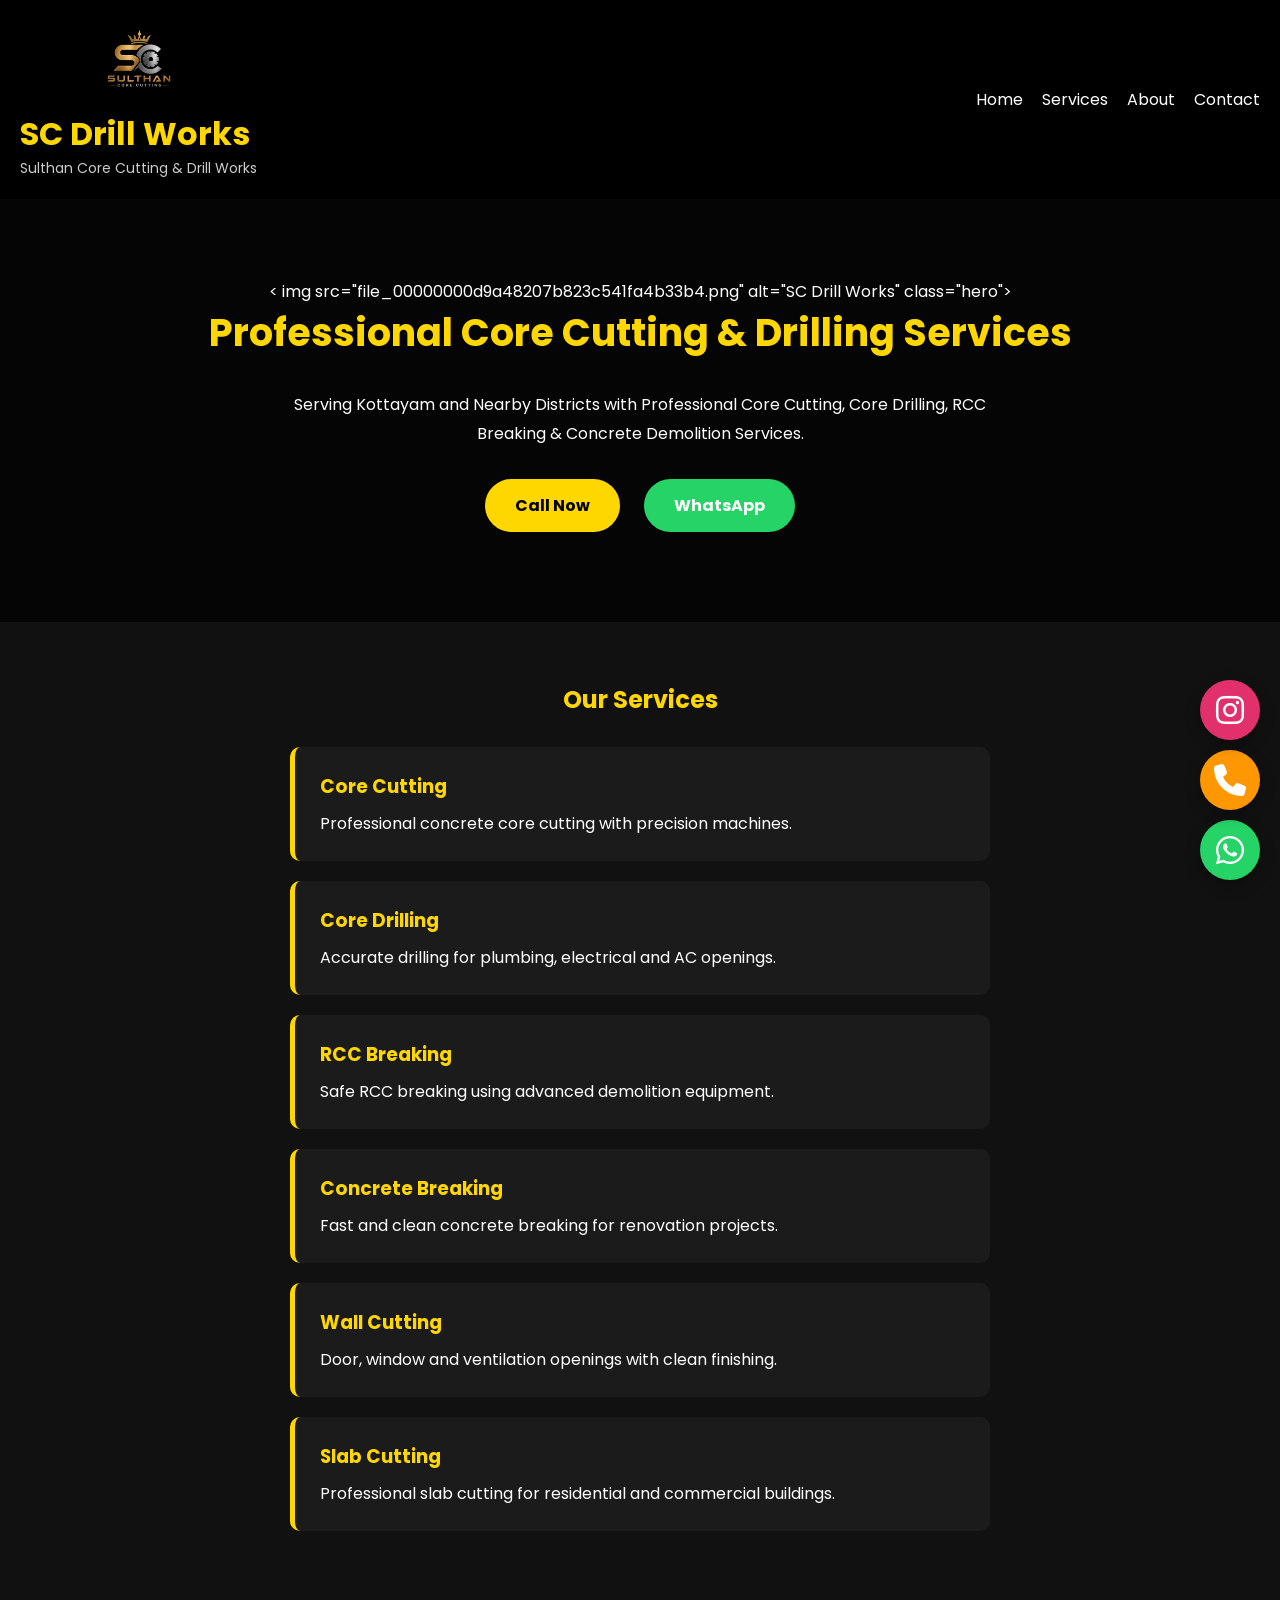
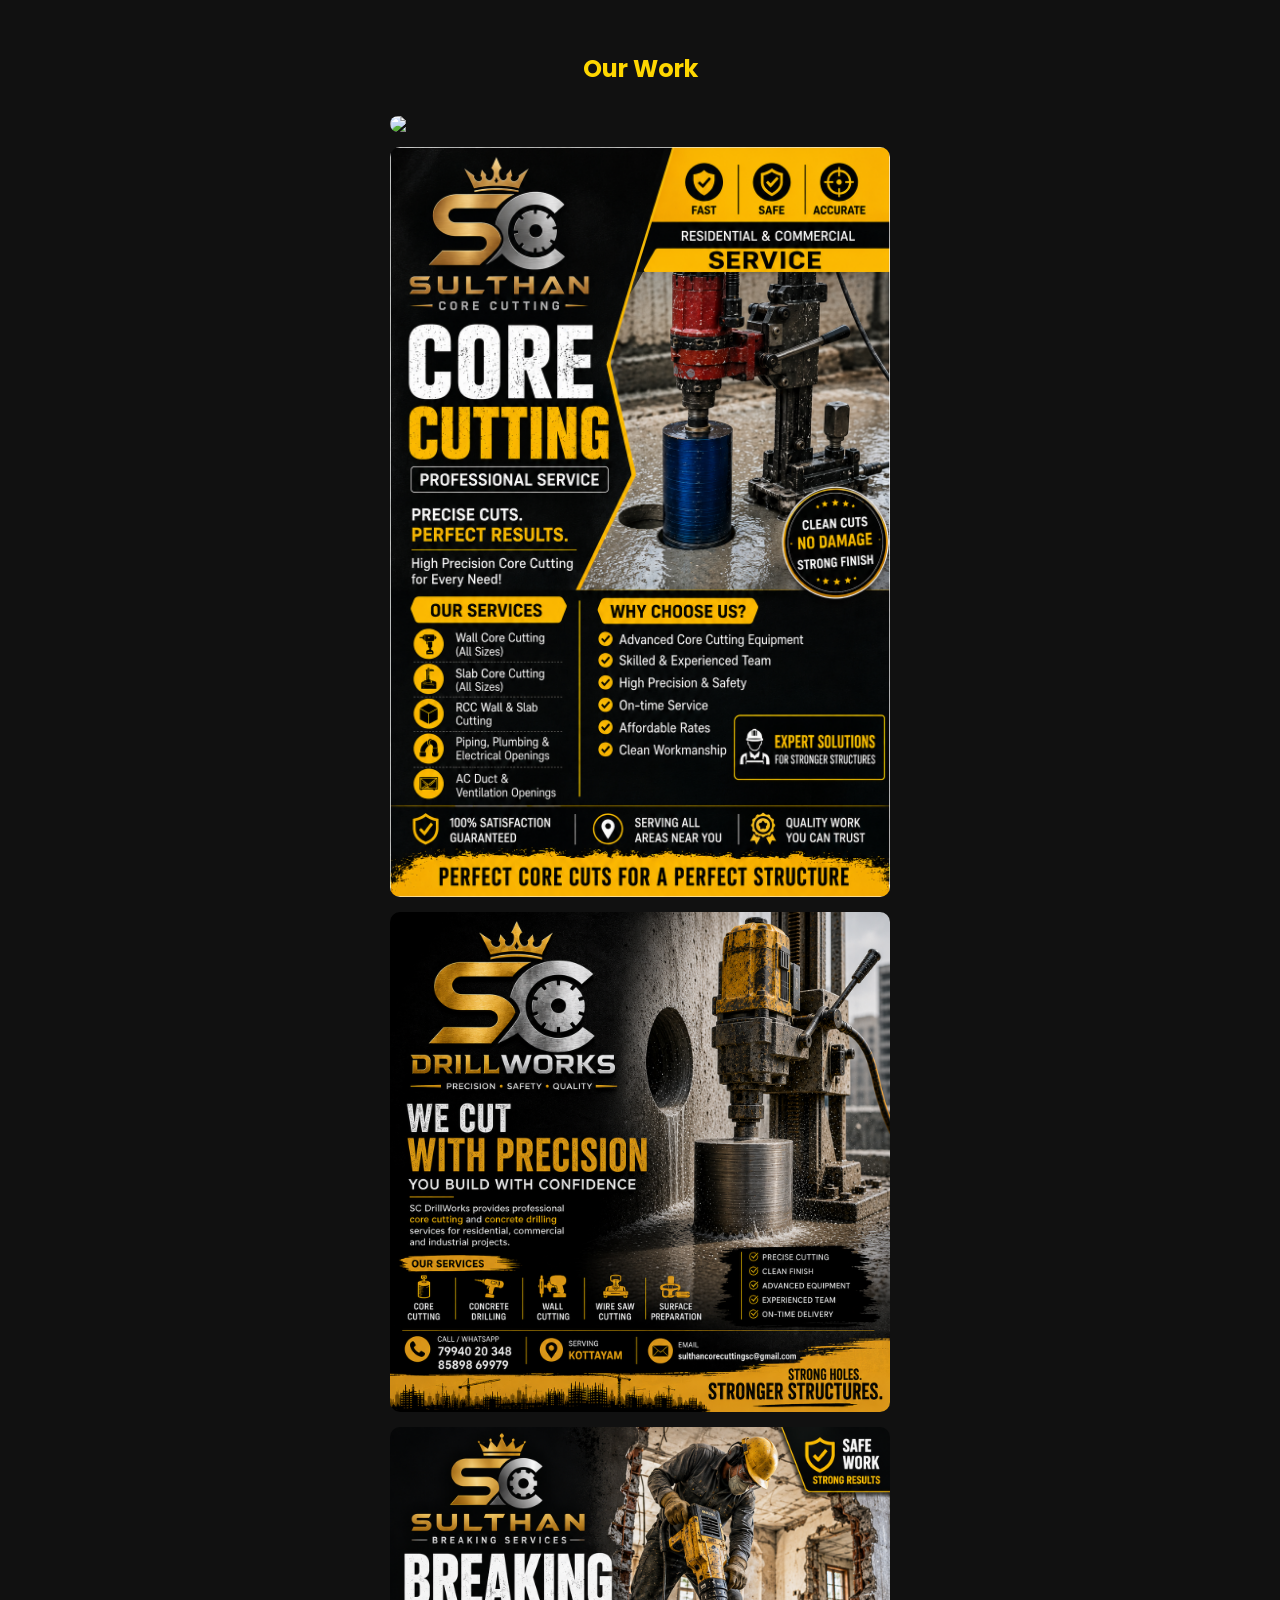
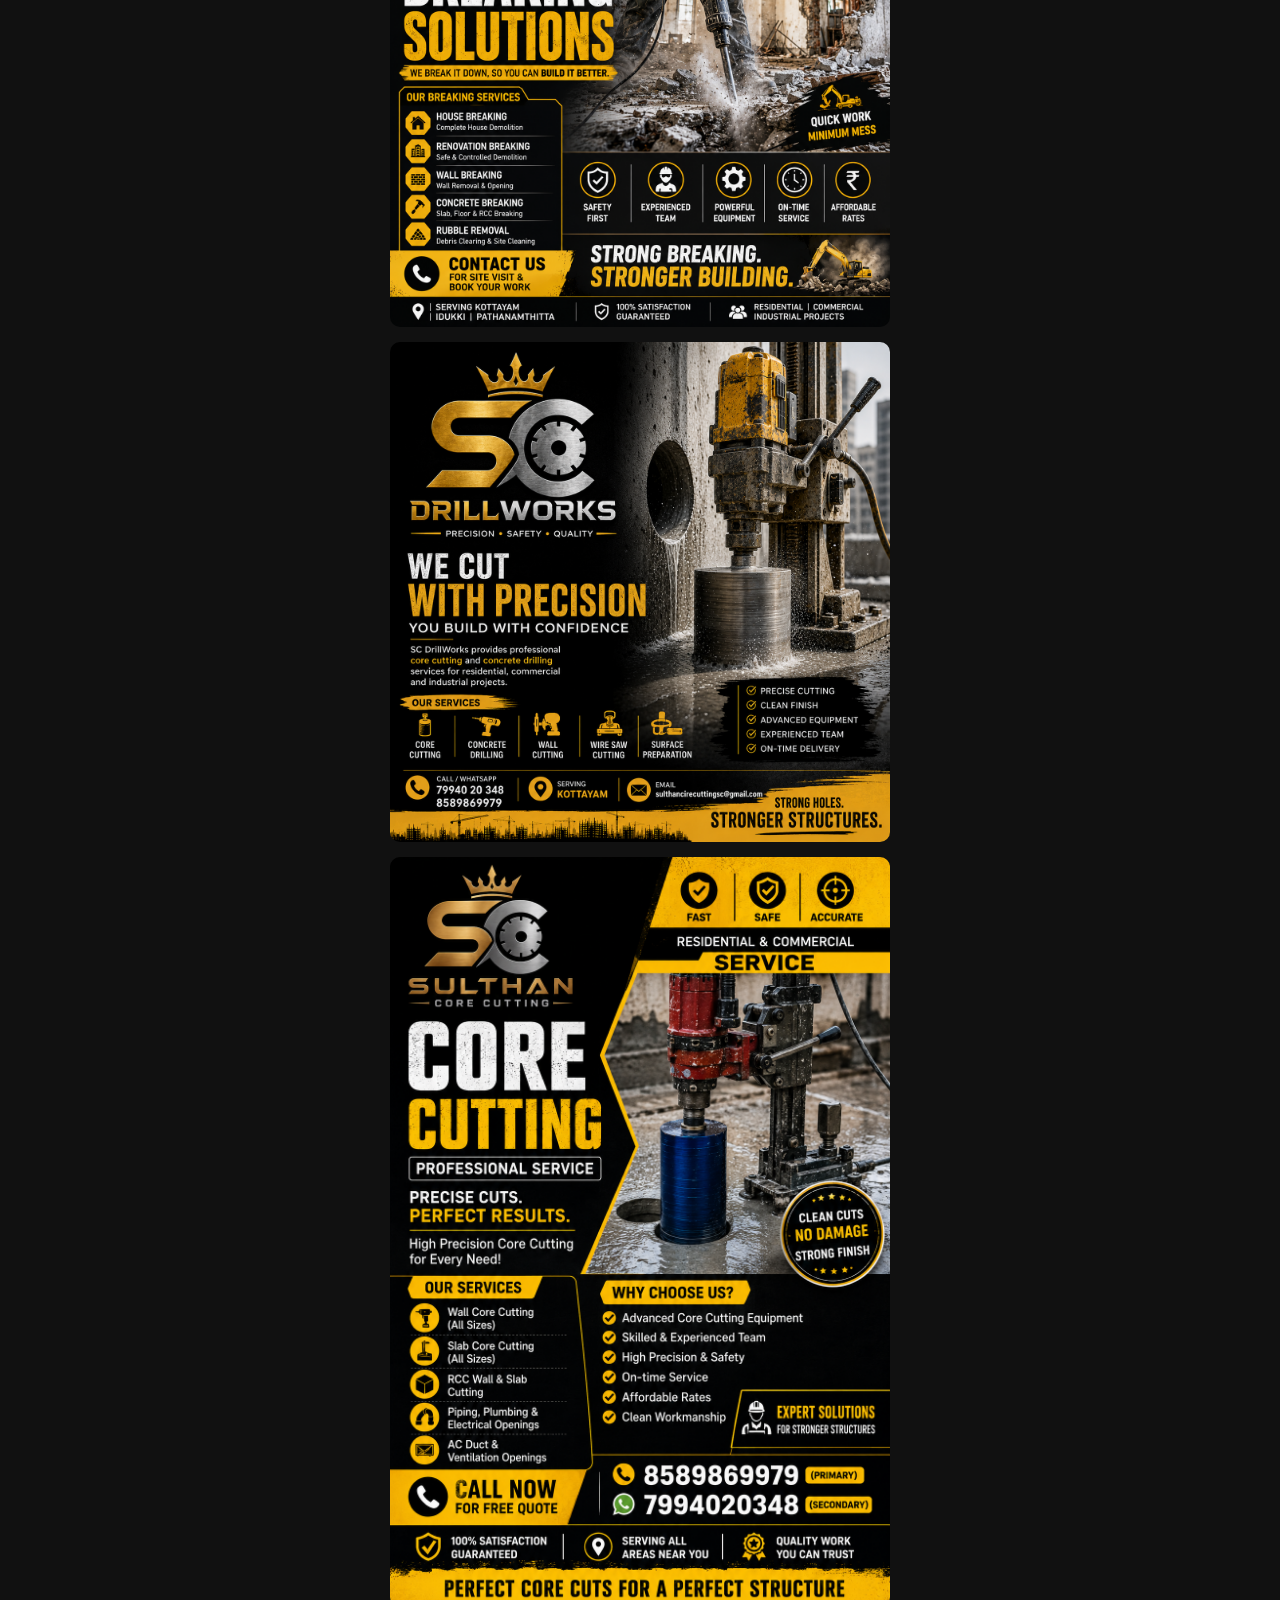
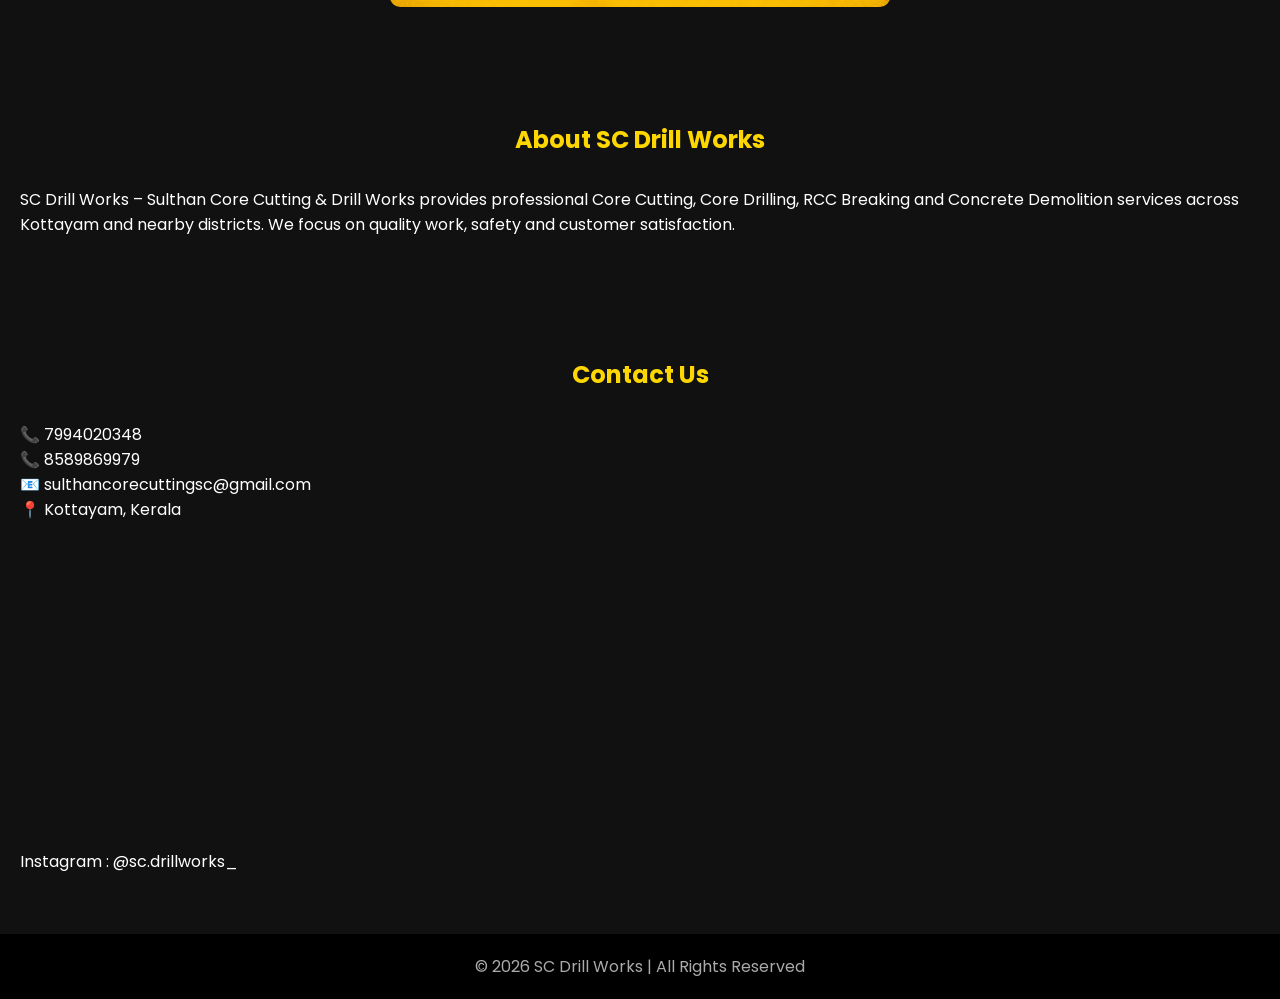
==== index.html @ 67629766 "Fix image tag in home section of index.html" ====
<!DOCTYPE html>
<html lang="en">
<head><link rel="stylesheet" href="https://cdnjs.cloudflare.com/ajax/libs/font-awesome/6.7.2/css/all.min.css">
    <meta charset="UTF-8">
    <meta name="viewport" content="width=device-width, initial-scale=1.0">
    <title>SC Drill Works | Sulthan Core Cutting & Drill Works</title>

    <link rel="stylesheet" href="style.css">

    <link rel="preconnect" href="https://fonts.googleapis.com">
    <link href="https://fonts.googleapis.com/css2?family=Poppins:wght@300;400;600;700&display=swap" rel="stylesheet">
</head>
<a href="https://wa.me/917994020348" class="float" target="_blank"><i class="fa-brands fa-whatsapp"></i>

</a><a href="tel:7994020348" class="call-btn"><i class="fa-solid fa-phone"></i>

</a><a href="https://instagram.com/sc.drillworks_" class="insta-btn" target="_blank"><i class="fa-brands fa-instagram"></i>

</a>
<body>

<header>
    <div class="logo">
      <img src="logo.png" class="logo-img">

        <h1>SC Drill Works</h1>
        <p>Sulthan Core Cutting & Drill Works</p>
    </div>

    <nav>
        <a href="#home">Home</a>
        <a href="#services">Services</a>
        <a href="#about">About</a>
        <a href="#contact">Contact</a>
    </nav>
</header>

<section id="home" class="hero">< img src="file_00000000d9a48207b823c541fa4b33b4.png" alt="SC Drill Works" class="hero">
    <h2>Professional Core Cutting & Drilling Services</h2>

    <p>
        Serving Kottayam and Nearby Districts with Professional
        Core Cutting, Core Drilling, RCC Breaking &
        Concrete Demolition Services.
    </p>

    <a href="tel:7994020348" class="btn">
        Call Now
    </a>

    <a href="https://wa.me/917994020348" class="btn whatsapp">
        WhatsApp
    </a>

</section><!-- SERVICES -->

<section id="services">

<h2>Our Services</h2>

<div class="service">

<h3>Core Cutting</h3>

<p>Professional concrete core cutting with precision machines.</p>

</div>

<div class="service">

<h3>Core Drilling</h3>

<p>Accurate drilling for plumbing, electrical and AC openings.</p>

</div>

<div class="service">

<h3>RCC Breaking</h3>

<p>Safe RCC breaking using advanced demolition equipment.</p>

</div>

<div class="service">

<h3>Concrete Breaking</h3>

<p>Fast and clean concrete breaking for renovation projects.</p>

</div>

<div class="service">

<h3>Wall Cutting</h3>

<p>Door, window and ventilation openings with clean finishing.</p>

</div>

<div class="service">

<h3>Slab Cutting</h3>

<p>Professional slab cutting for residential and commercial buildings.</p>

</div>

</section>
<section id="gallery">

<h2>Our Work</h2>

<img src="file_00000000d9a48207b823c541fa4b33b4.png">
<img src="file_00000000351481faadbed6c9187ad93f.png">
<img src="file_000000003ad48208a1126c7b1e466372.png">
<img src="file_000000004360820887a088971395e3df.png">
<img src="file_00000000e22082089f9bb61ef2520a74.png">
<img src="file_00000000e22c82119ed28ec5f1c8a0af.png">

</section>
<!-- ABOUT<section id="why">

<h2>Why Choose SC Drill Works?</h2>

<ul>
<li>✔ Professional Core Cutting & Drilling</li>
<li>✔ RCC Breaking Experts</li>
<li>✔ Fast & Reliable Service</li>
<li>✔ Affordable Pricing</li>
<li>✔ Modern Machines</li>
<li>✔ Service Across Kottayam & Nearby Districts</li>

</ul>

</section> -->

<section id="about">

<h2>About SC Drill Works</h2>

<p>

SC Drill Works – Sulthan Core Cutting & Drill Works provides professional
Core Cutting, Core Drilling, RCC Breaking and Concrete Demolition services
across Kottayam and nearby districts.

We focus on quality work, safety and customer satisfaction.

</p>

</section>

<!-- CONTACT -->

<section id="contact">

<h2>Contact Us</h2>

<p>📞 7994020348</p>

<p>📞 8589869979</p>

<p>📧 sulthancorecuttingsc@gmail.com</p>

<p>📍 Kottayam, Kerala</p>
<iframe
src="https://www.google.com/maps?q=Kottayam,Kerala&output=embed"
width="100%"
height="300"
style="border:0;border-radius:10px;margin-top:20px;"
loading="lazy">
</iframe>

<p>Instagram : @sc.drillworks_</p>

</section>

<footer>

<p>© 2026 SC Drill Works | All Rights Reserved</p>

</footer>

</body>

</html>
---- style.css ----
*{
    margin:0;
    padding:0;
    box-sizing:border-box;
    font-family:'Poppins',sans-serif;
}

body{
    background:#111;
    color:#fff;
}

header{
    display:flex;
    justify-content:space-between;
    align-items:center;
    padding:20px;
    background:#000;
    position:sticky;
    top:0;
}

.logo h1{
    color:#FFD700;
}

.logo p{
    color:#ccc;
    font-size:14px;
}

nav a{
    color:#fff;
    text-decoration:none;
    margin-left:15px;
    transition:.3s;
}

nav a:hover{
    color:#FFD700;
}

.hero{
    text-align:center;
    padding:80px 20px;
    background:linear-gradient(rgba(0,0,0,.7),rgba(0,0,0,.7));
}

.hero h2{
    font-size:38px;
    color:#FFD700;
}

.hero p{
    max-width:700px;
    margin:20px auto;
    line-height:1.8;
}

.btn{
    display:inline-block;
    margin:10px;
    padding:14px 30px;
    background:#FFD700;
    color:#000;
    text-decoration:none;
    border-radius:30px;
    font-weight:bold;
}

.whatsapp{
    background:#25D366;
    color:#fff;
}

section{
    padding:60px 20px;
}

section h2{
    color:#FFD700;
    text-align:center;
    margin-bottom:30px;
}

.service{
    background:#1b1b1b;
    margin:20px auto;
    max-width:700px;
    padding:25px;
    border-left:5px solid #FFD700;
    border-radius:10px;
}

.service h3{
    margin-bottom:10px;
    color:#FFD700;
}

footer{
    background:#000;
    padding:20px;
    text-align:center;
    color:#aaa;
}

/* Floating WhatsApp */

.float{
    position:fixed;
    width:60px;
    height:60px;
    bottom:25px;
    right:25px;
    background:#25D366;
    color:#fff;
    border-radius:50%;
    display:flex;
    justify-content:center;
    align-items:center;
    font-size:28px;
    text-decoration:none;
    box-shadow:0 0 20px rgba(0,0,0,.4);
}

@media(max-width:768px){

header{
flex-direction:column;
}

nav{
margin-top:15px;
}

.hero h2{
font-size:28px;
}

}.hero-image{
    width:100%;
    max-width:700px;
    display:block;
    margin:20px auto;
    border-radius:10px;
}#gallery{
    text-align:center;
    padding:40px 20px;
}

#gallery img{
    width:100%;
    max-width:500px;
    margin:15px auto;
    display:block;
    border-radius:10px;
}.logo-img{
    width:80px;
    height:80px;
    border-radius:50%;
    display:block;
    margin:0 auto 10px;
}.float{
position:fixed;
bottom:20px;
right:20px;
width:60px;
height:60px;
background:#25D366;
color:white;
font-size:30px;
display:flex;
justify-content:center;
align-items:center;
border-radius:50%;
text-decoration:none;
box-shadow:0 5px 15px rgba(0,0,0,.3);
z-index:999;
}.call-btn{
position:fixed;
bottom:90px;
right:20px;
width:60px;
height:60px;
background:#ff9800;
color:#fff;
font-size:30px;
display:flex;
justify-content:center;
align-items:center;
border-radius:50%;
text-decoration:none;
box-shadow:0 5px 15px rgba(0,0,0,.3);
z-index:999;
}.insta-btn{
position:fixed;
bottom:160px;
right:20px;
width:60px;
height:60px;
background:#E1306C;
color:white;
font-size:30px;
display:flex;
justify-content:center;
align-items:center;
border-radius:50%;
text-decoration:none;
box-shadow:0 5px 15px rgba(0,0,0,.3);
z-index:999;
}#why{
padding:50px 20px;
background:#1a1a1a;
}

#why h2{
text-align:center;
color:#FFD700;
margin-bottom:20px;
}

#why ul{
max-width:700px;
margin:auto;
list-style:none;
}

#why li{
padding:12px;
margin:10px 0;
background:#222;
border-left:4px solid #FFD700;
border-radius:8px;
}.float,
.call-btn,
.insta-btn{
    transition:0.3s;
}

.float:hover,
.call-btn:hover,
.insta-btn:hover{
    transform:scale(1.15);
}

.float i,
.call-btn i,
.insta-btn i{
    font-size:32px;
}
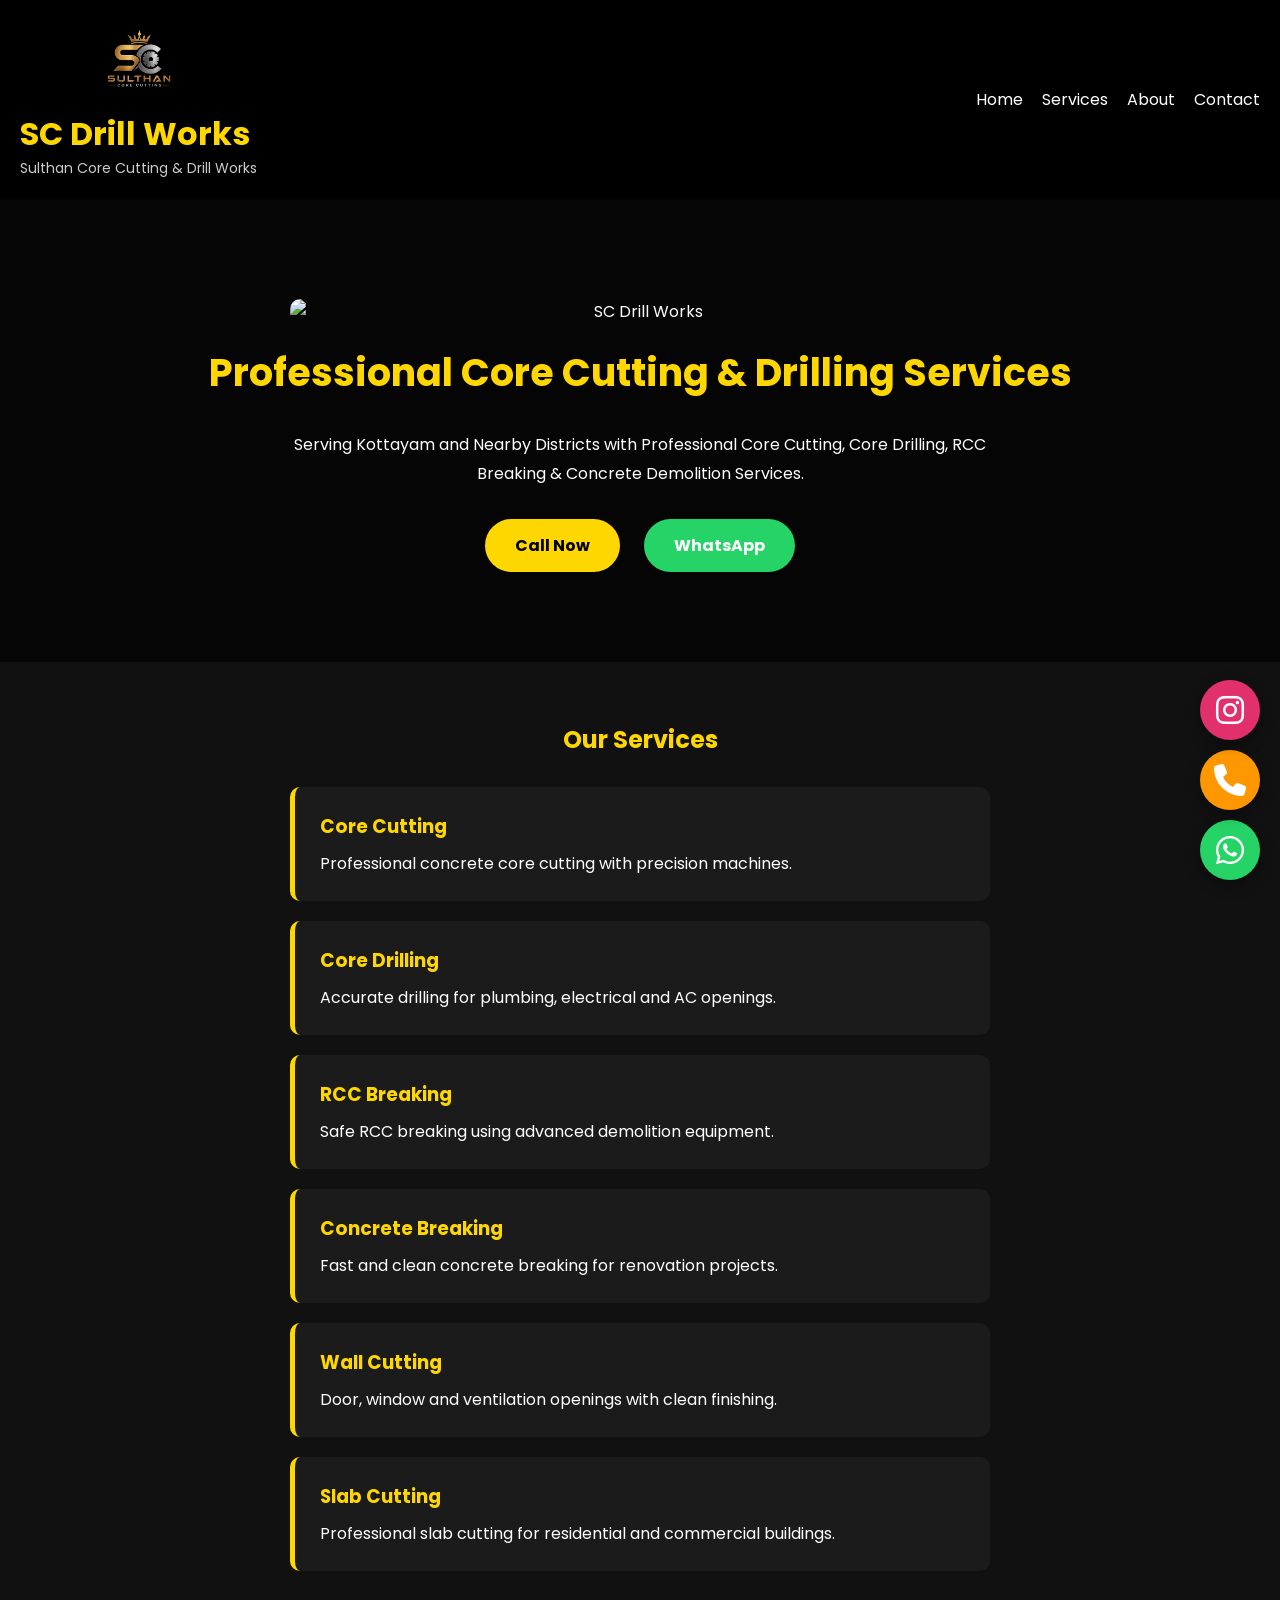
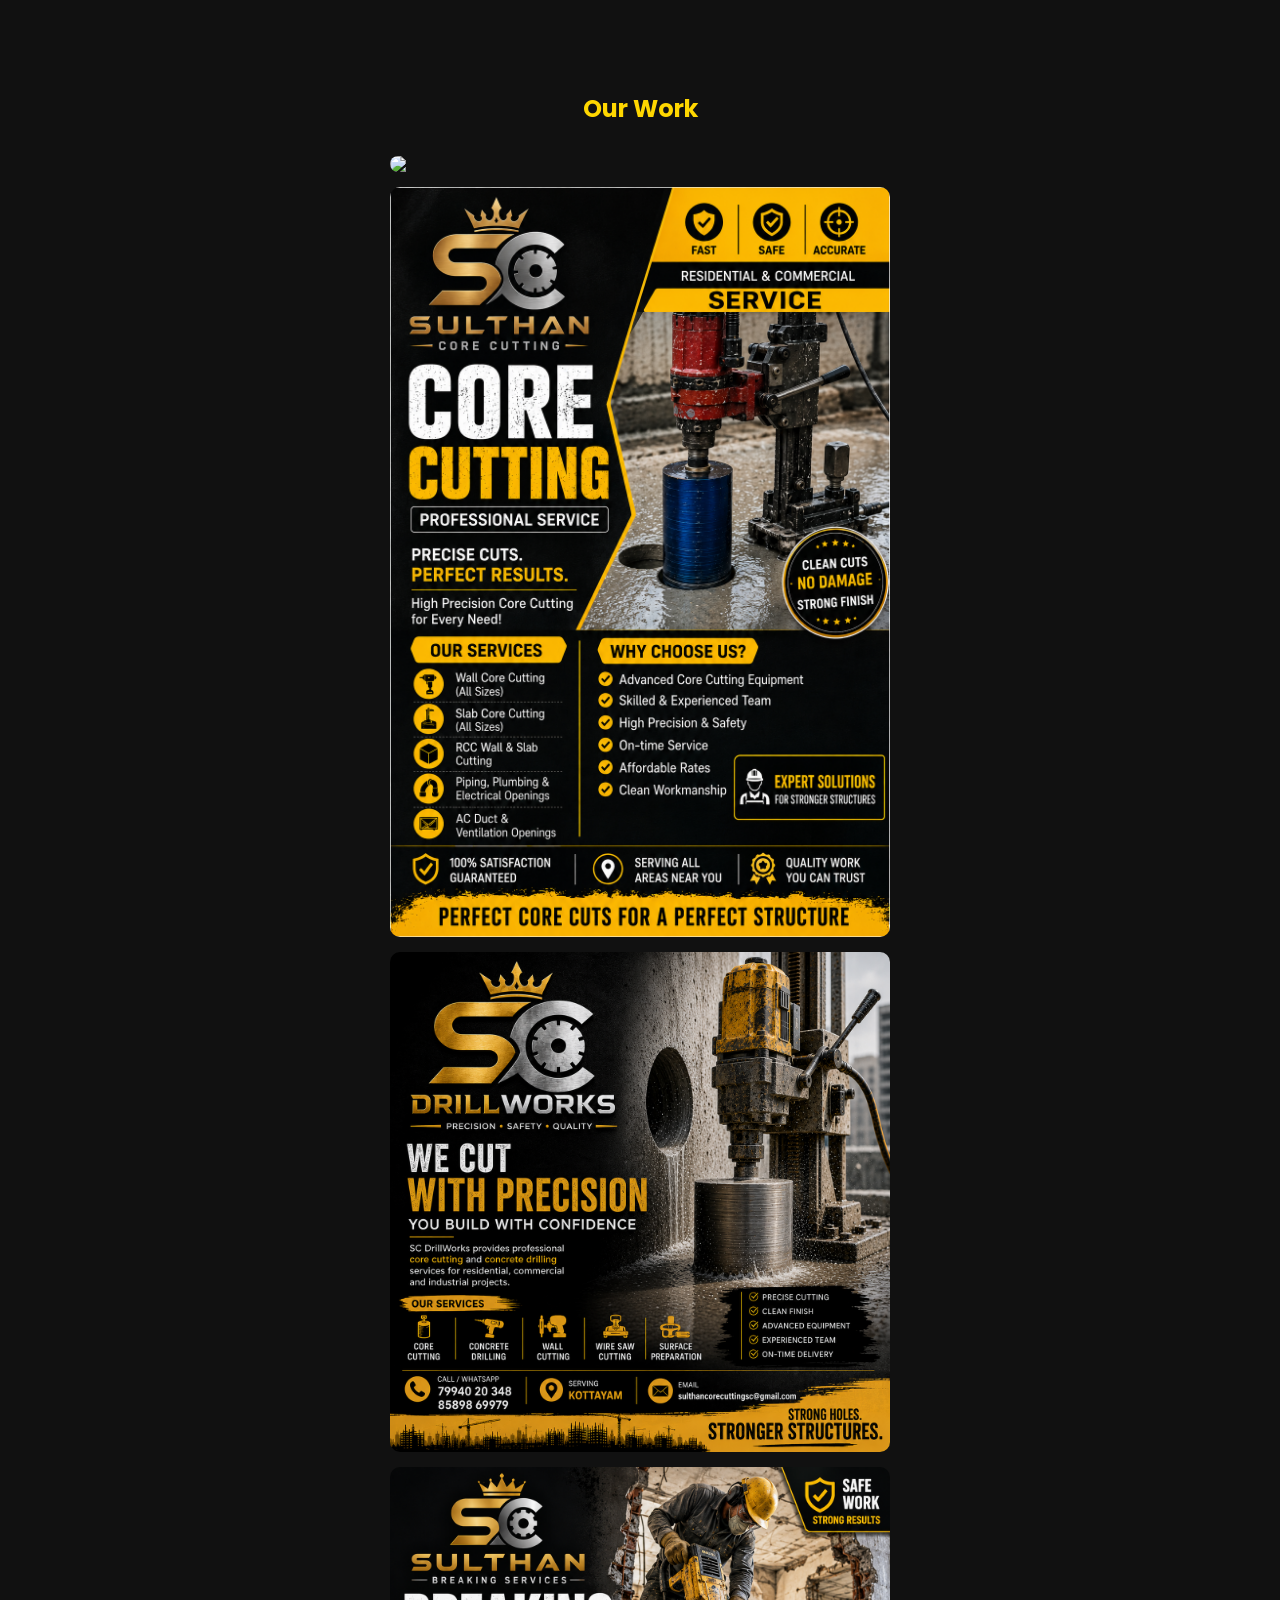
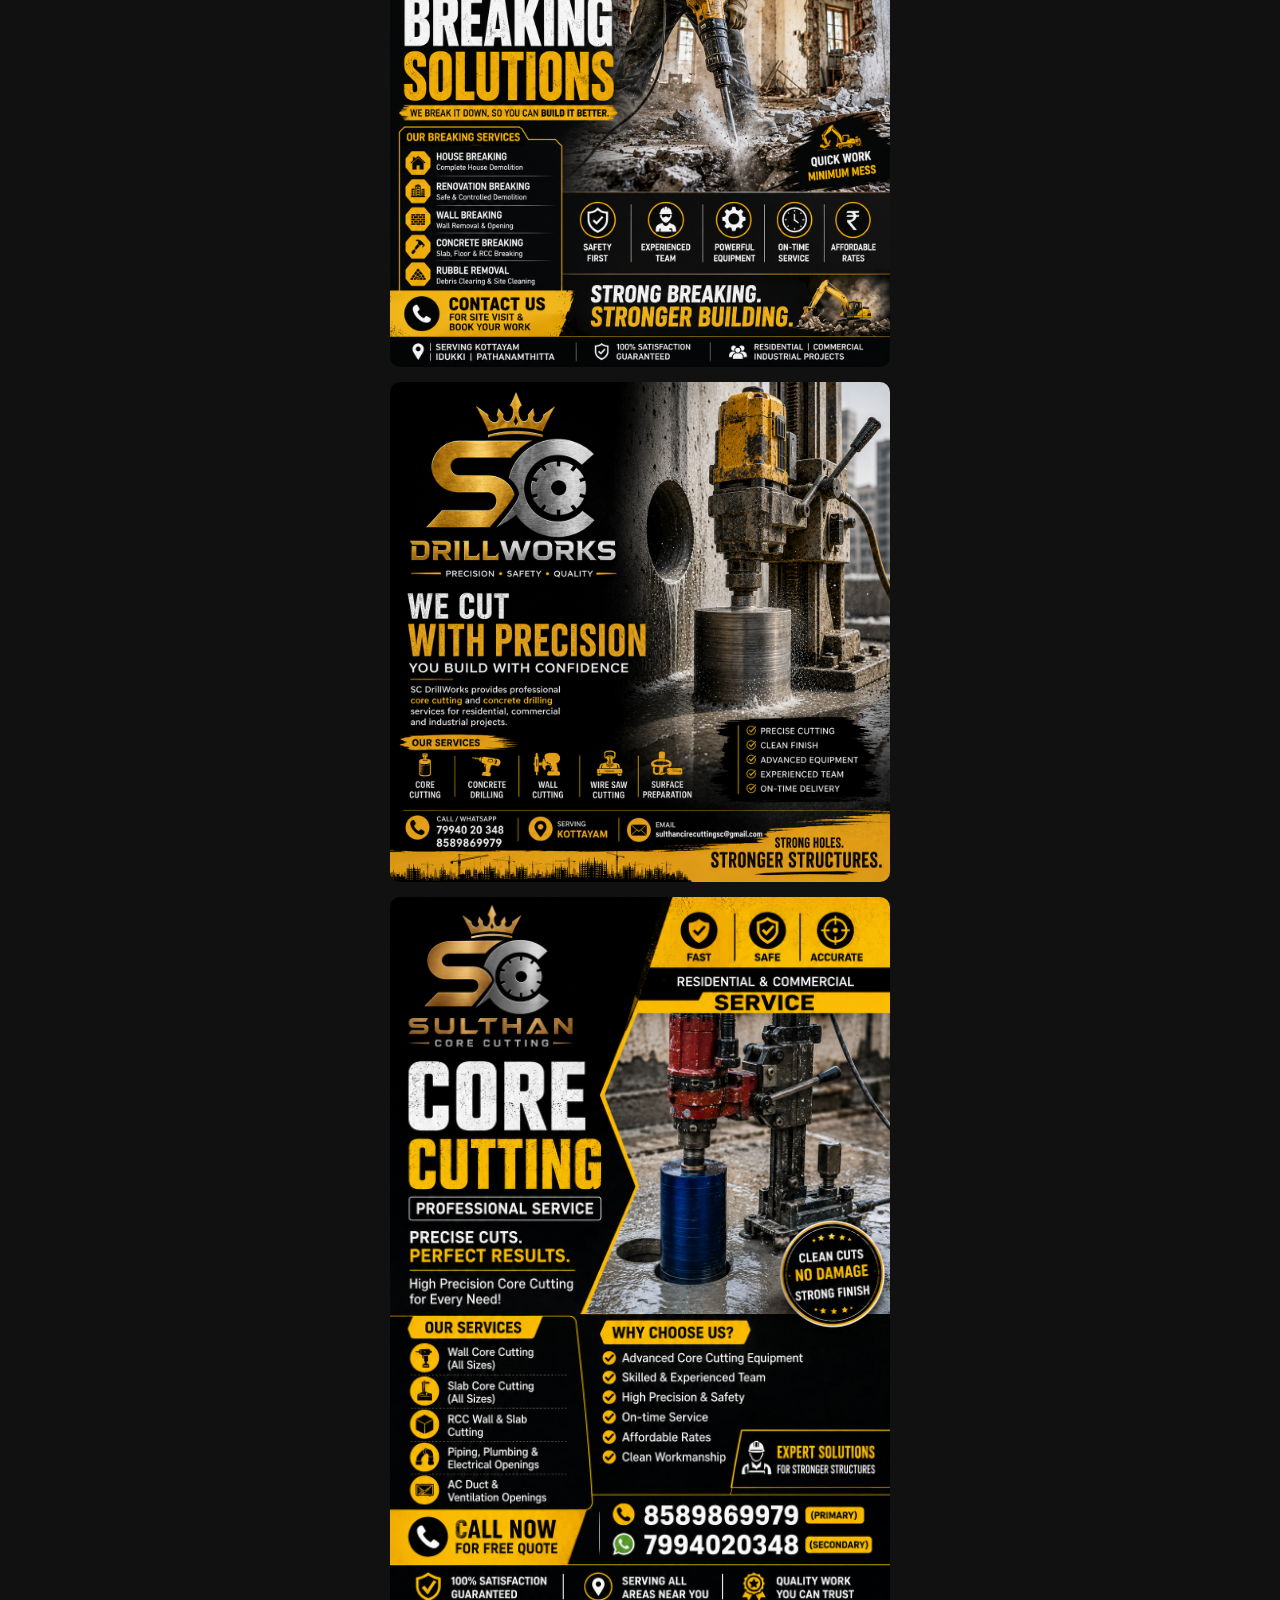
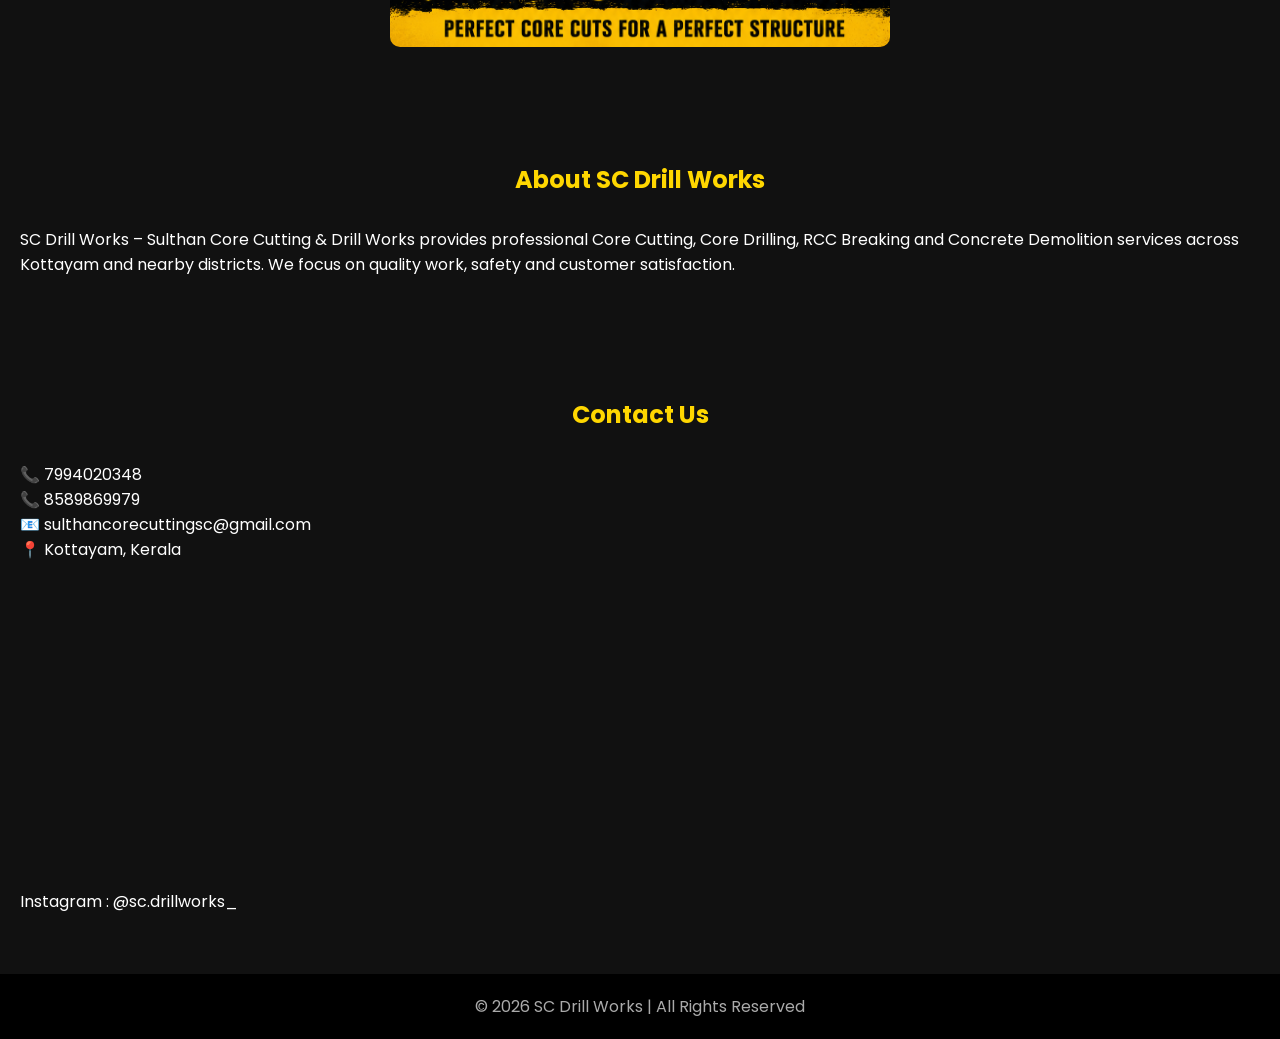
==== commit 4cbb11d3: "Fix image class in hero section of index.html" ====
--- a/index.html
+++ b/index.html
@@ -35,8 +35,11 @@
     </nav>
 </header>
 
-<section id="home" class="hero">< img src="file_00000000d9a48207b823c541fa4b33b4.png" alt="SC Drill Works" class="hero">
-    <h2>Professional Core Cutting & Drilling Services</h2>
+<section id="home" class="hero">
+
+<img src="file_00000000d9a48207b823c541fa4b33b4.png" alt="SC Drill Works" class="hero-image">
+
+<h2>Professional Core Cutting & Drilling Services</h2>
 
     <p>
         Serving Kottayam and Nearby Districts with Professional
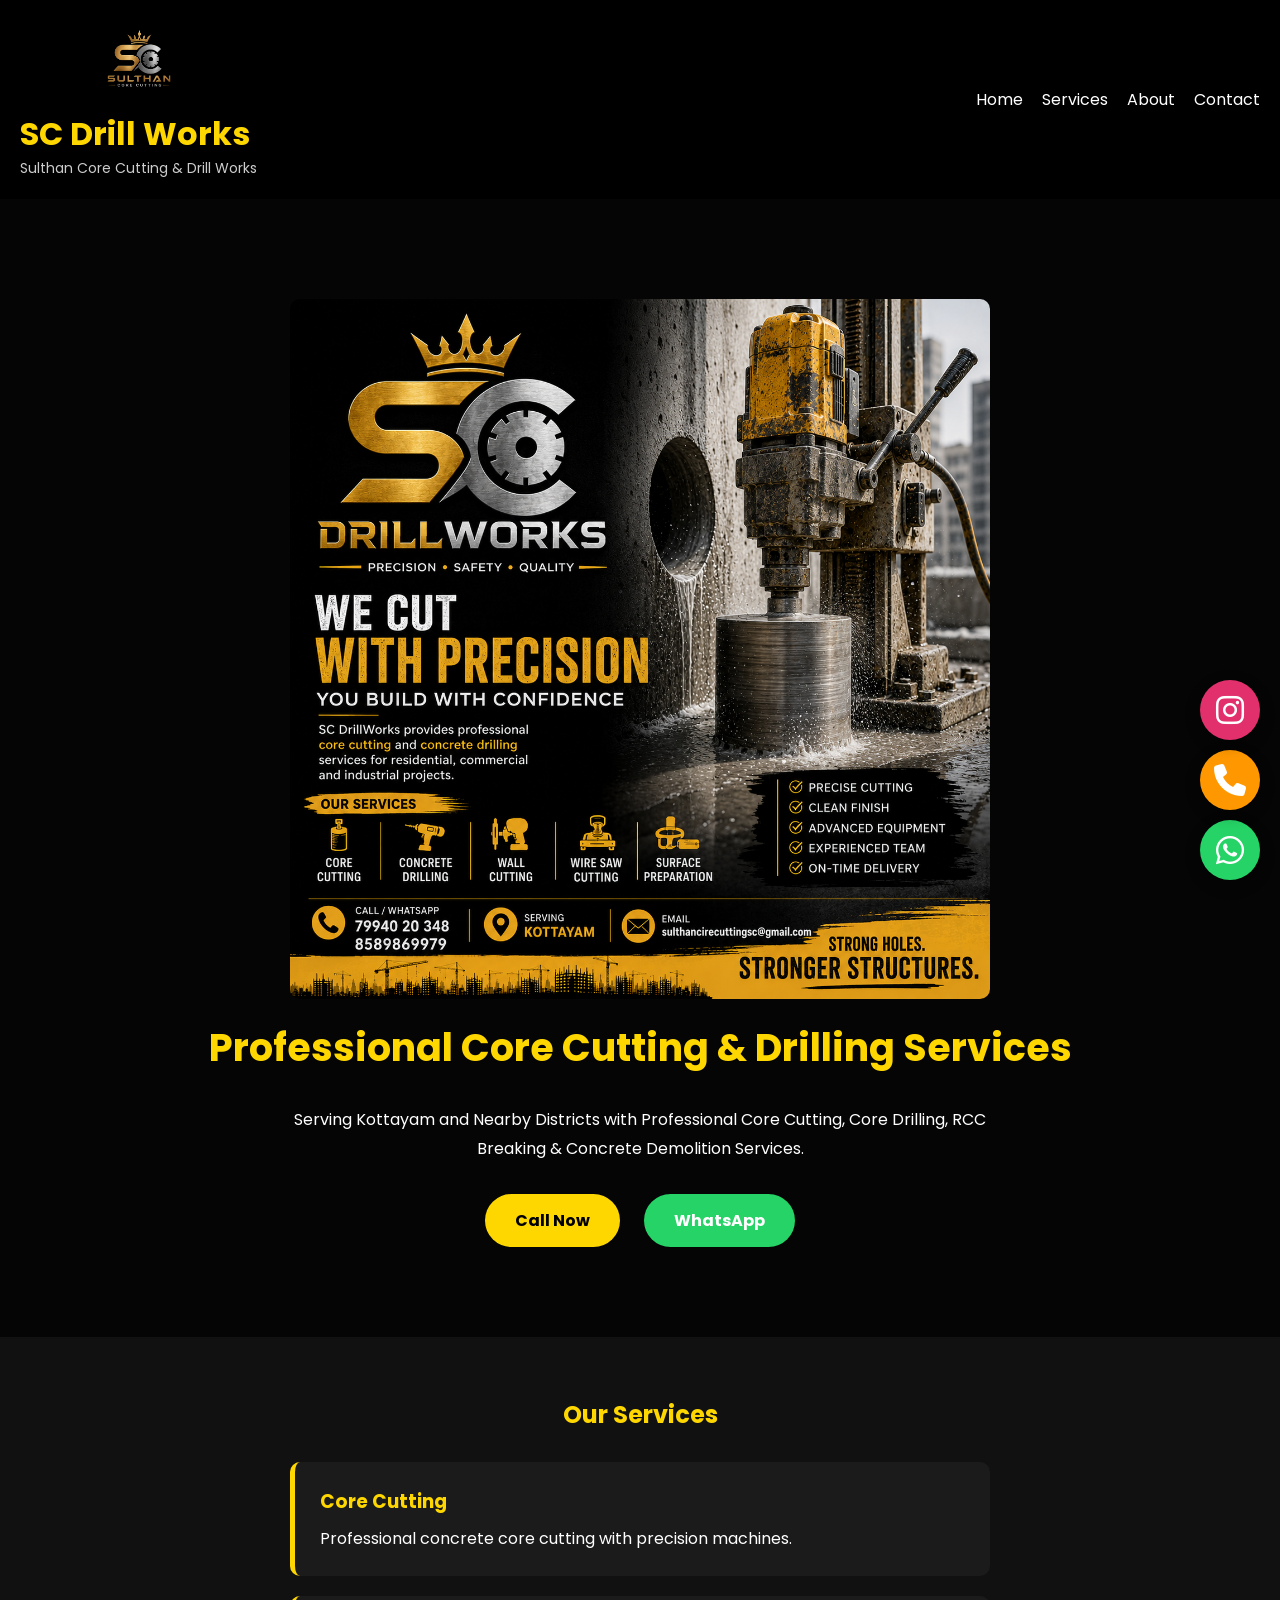
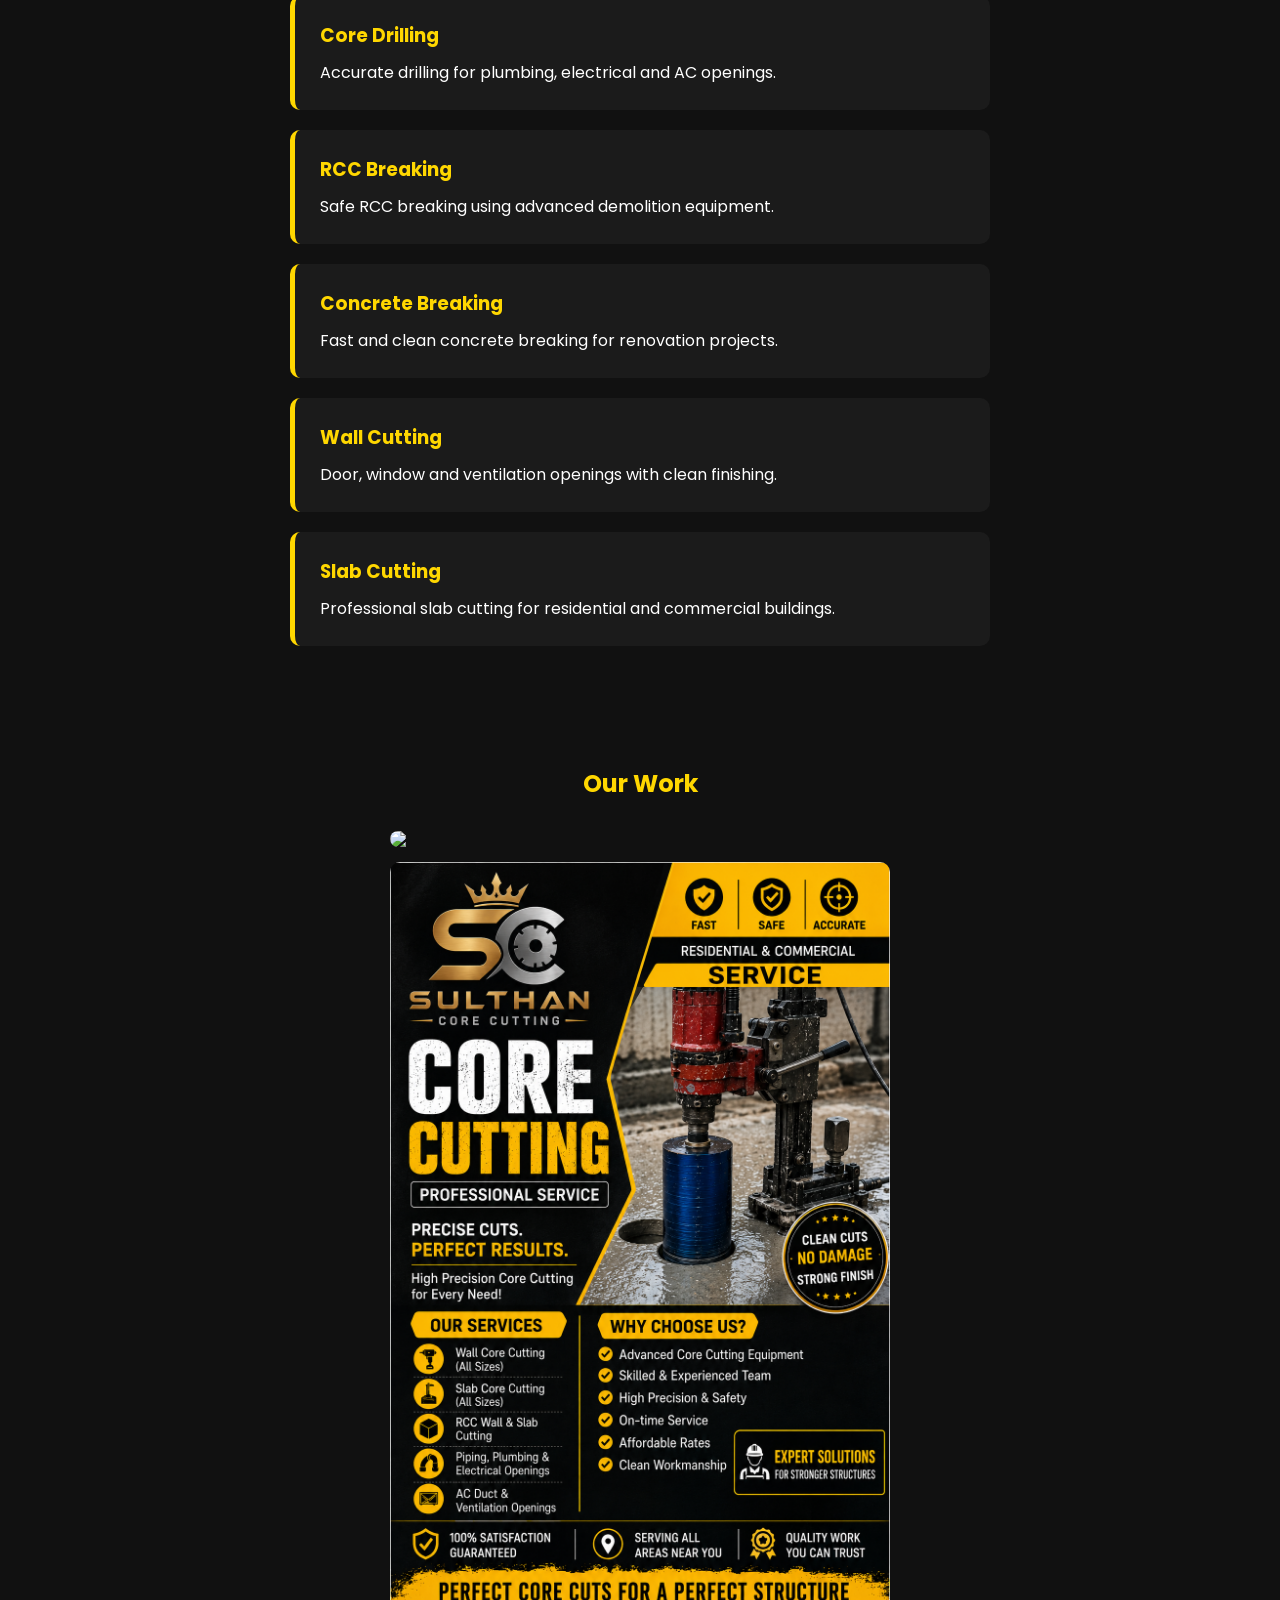
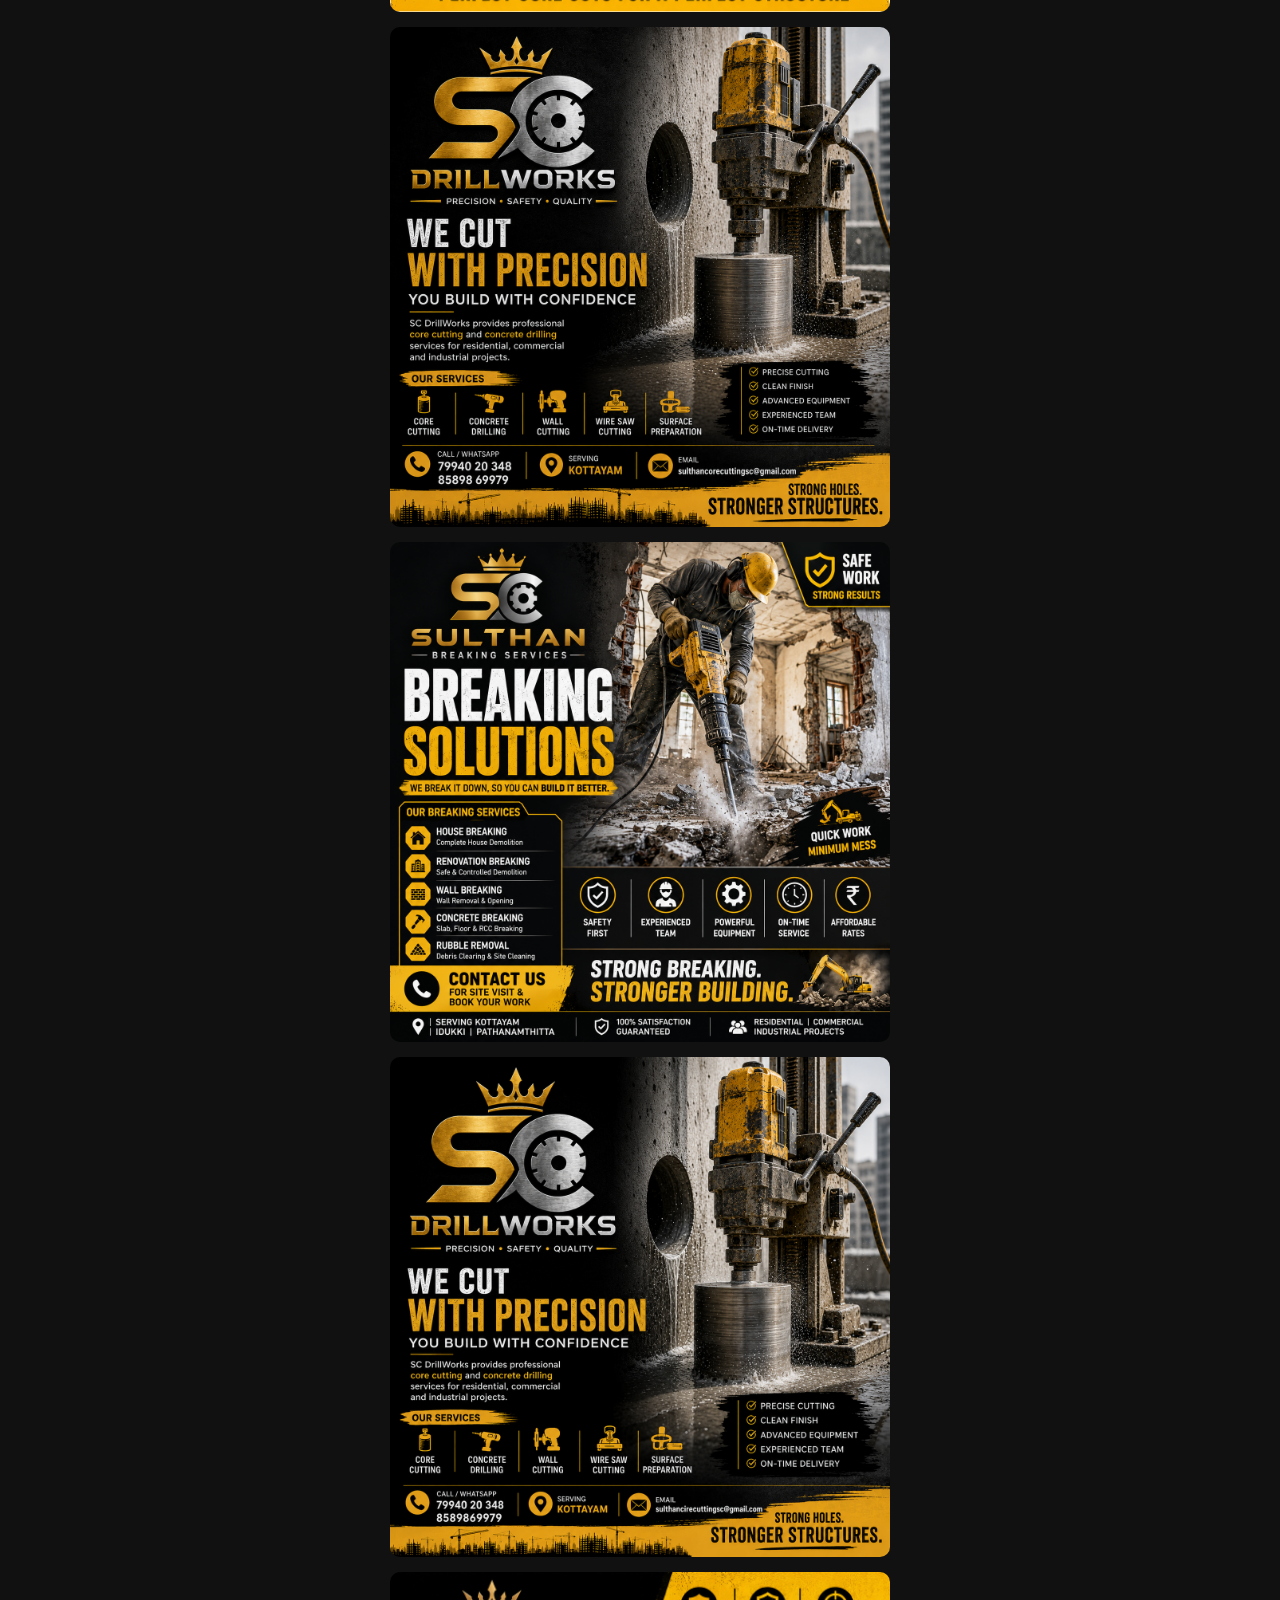
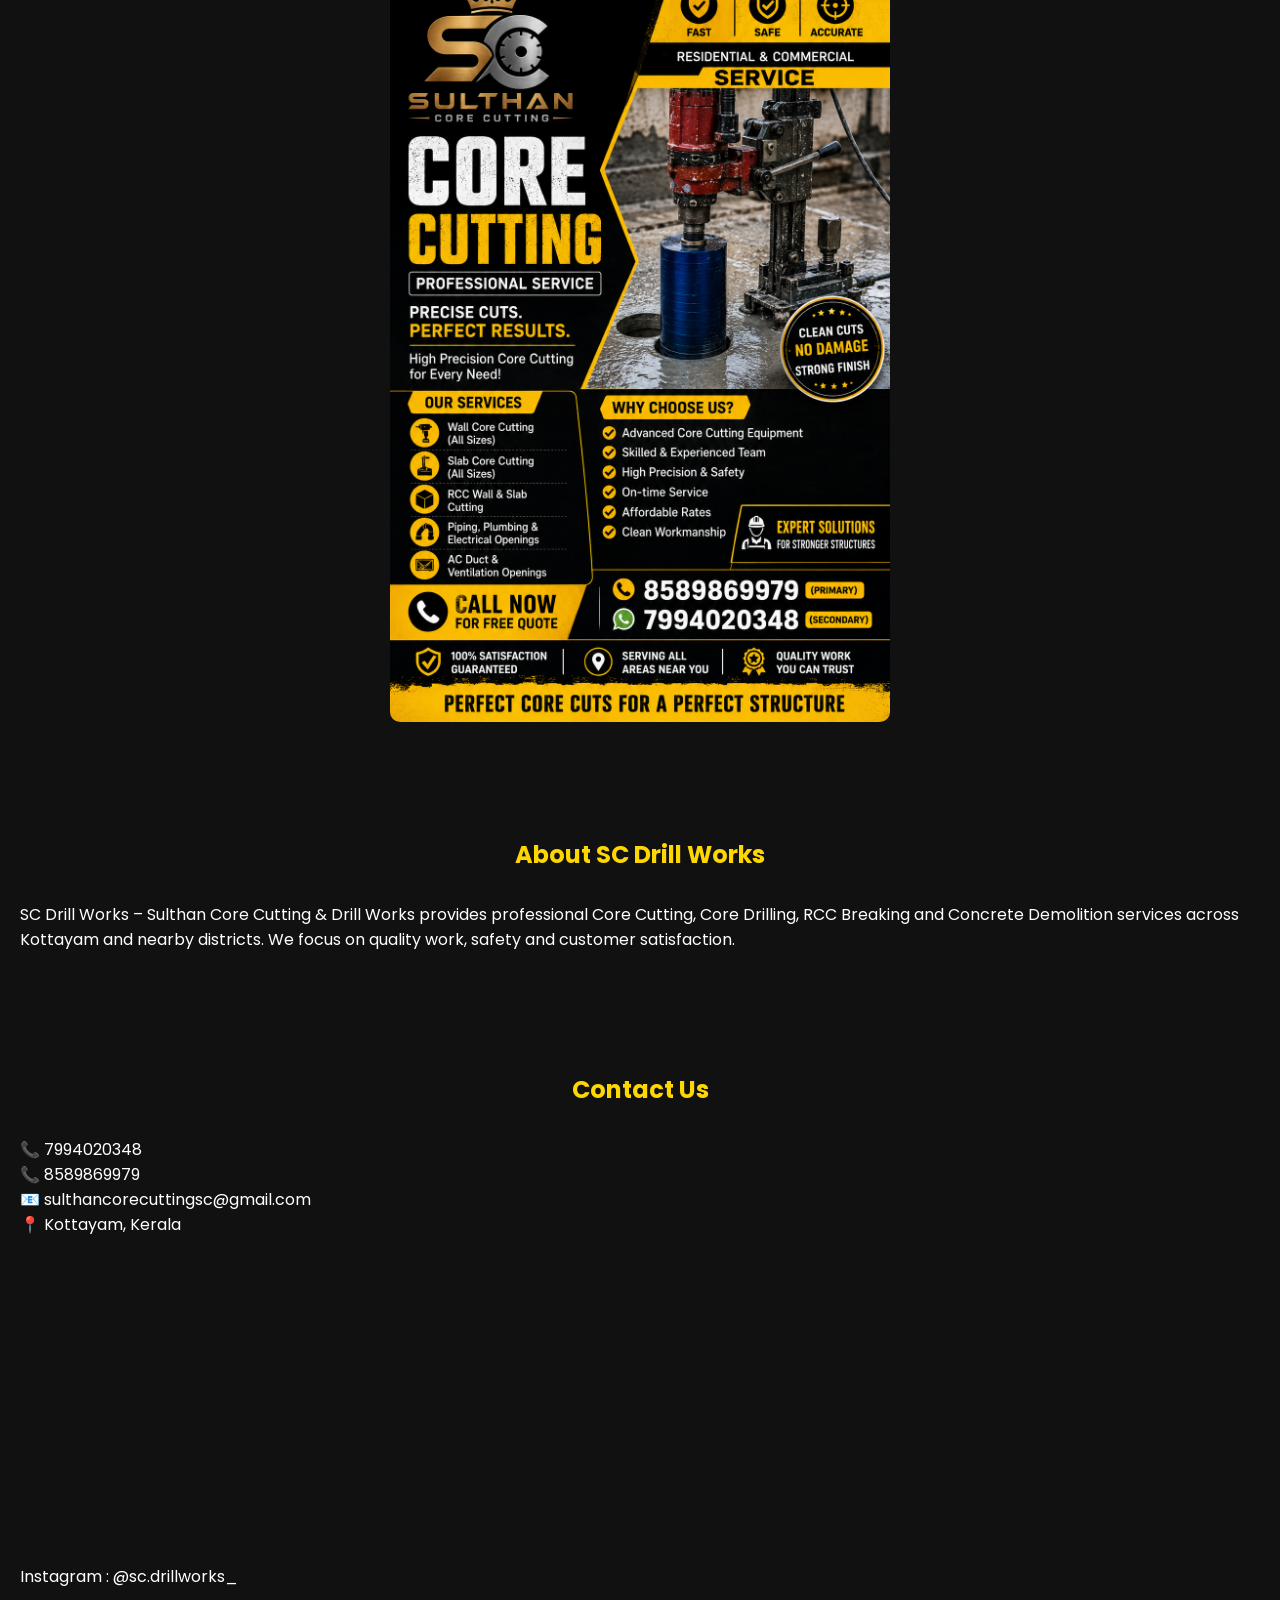
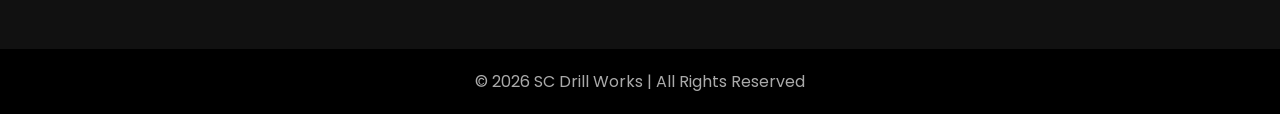
==== commit f7f17bd6: "Update index.html" ====
--- a/index.html
+++ b/index.html
@@ -37,7 +37,9 @@
 
 <section id="home" class="hero">
 
-<img src="file_00000000d9a48207b823c541fa4b33b4.png" alt="SC Drill Works" class="hero-image">
+<img src=" file_00000000e22082
+
+089f9bb61ef2520a74.png" alt="SC Drill Works" class="hero-image">
 
 <h2>Professional Core Cutting & Drilling Services</h2>
 
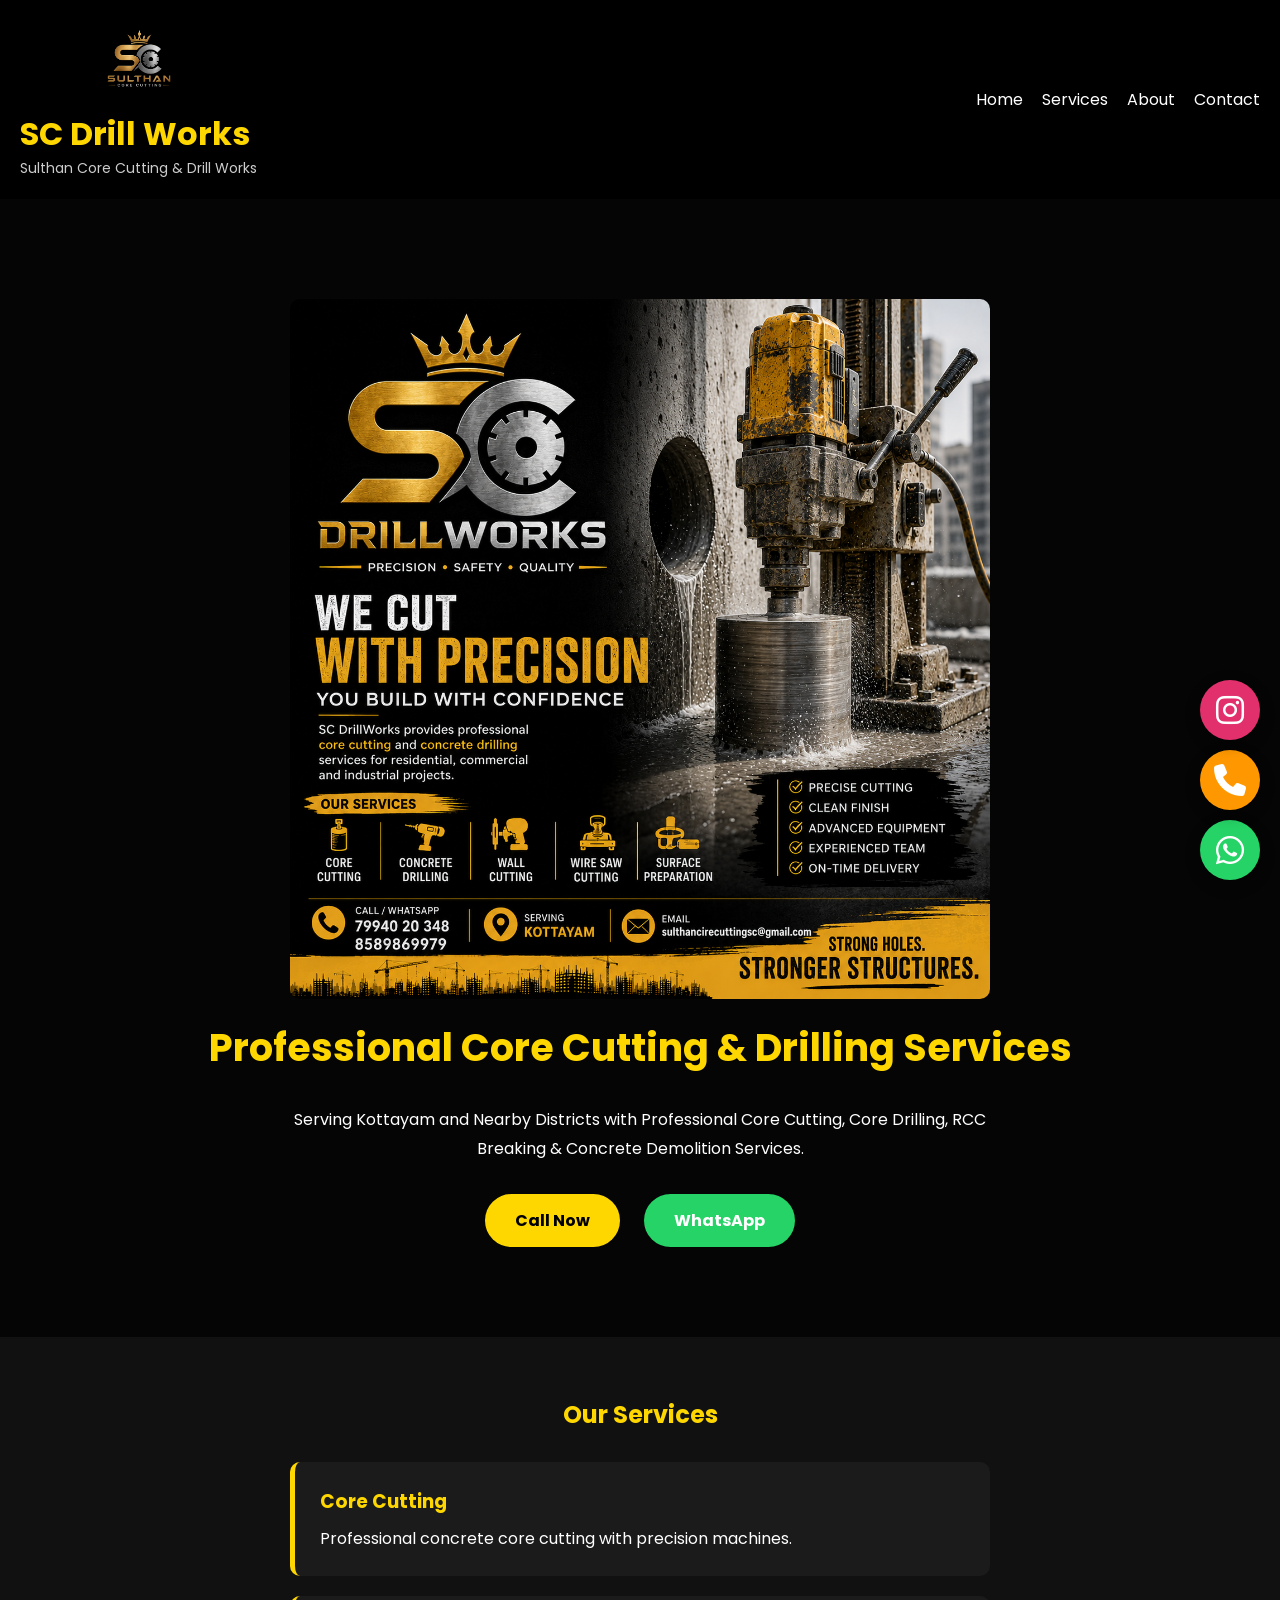
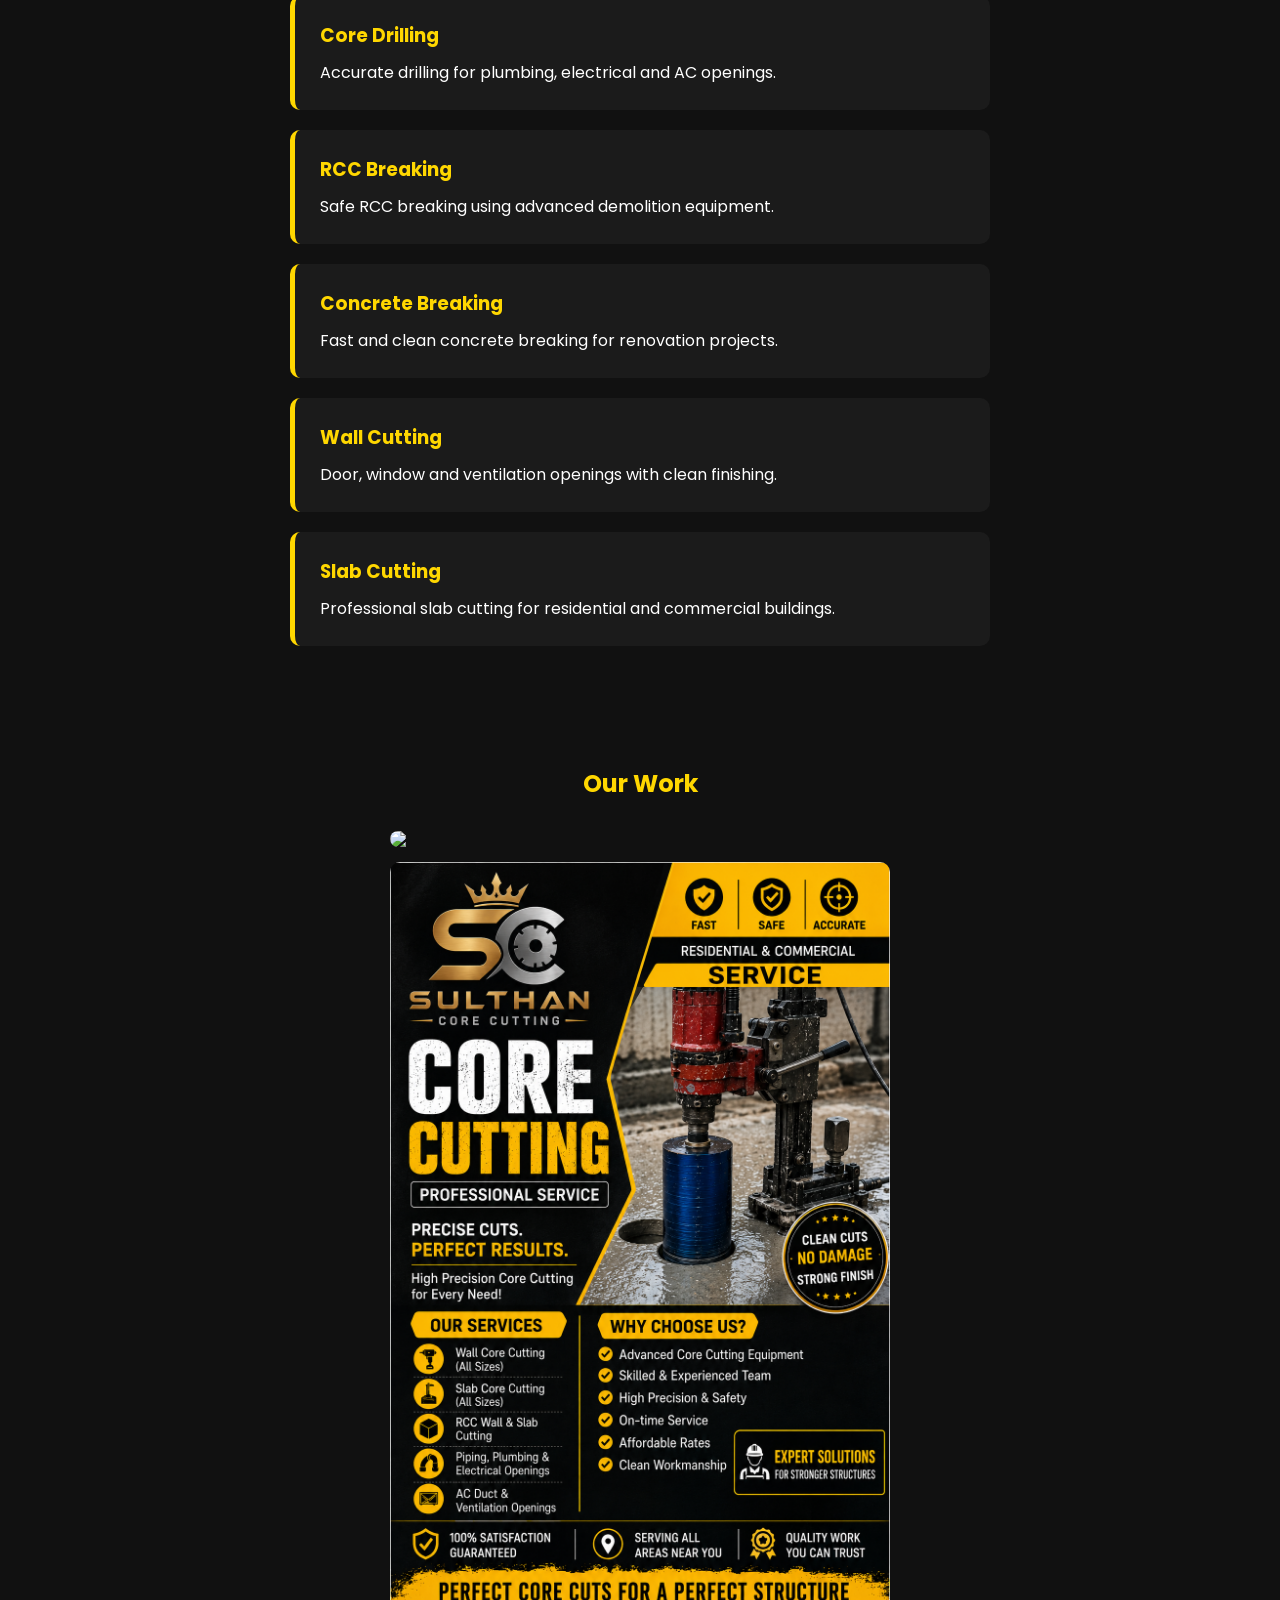
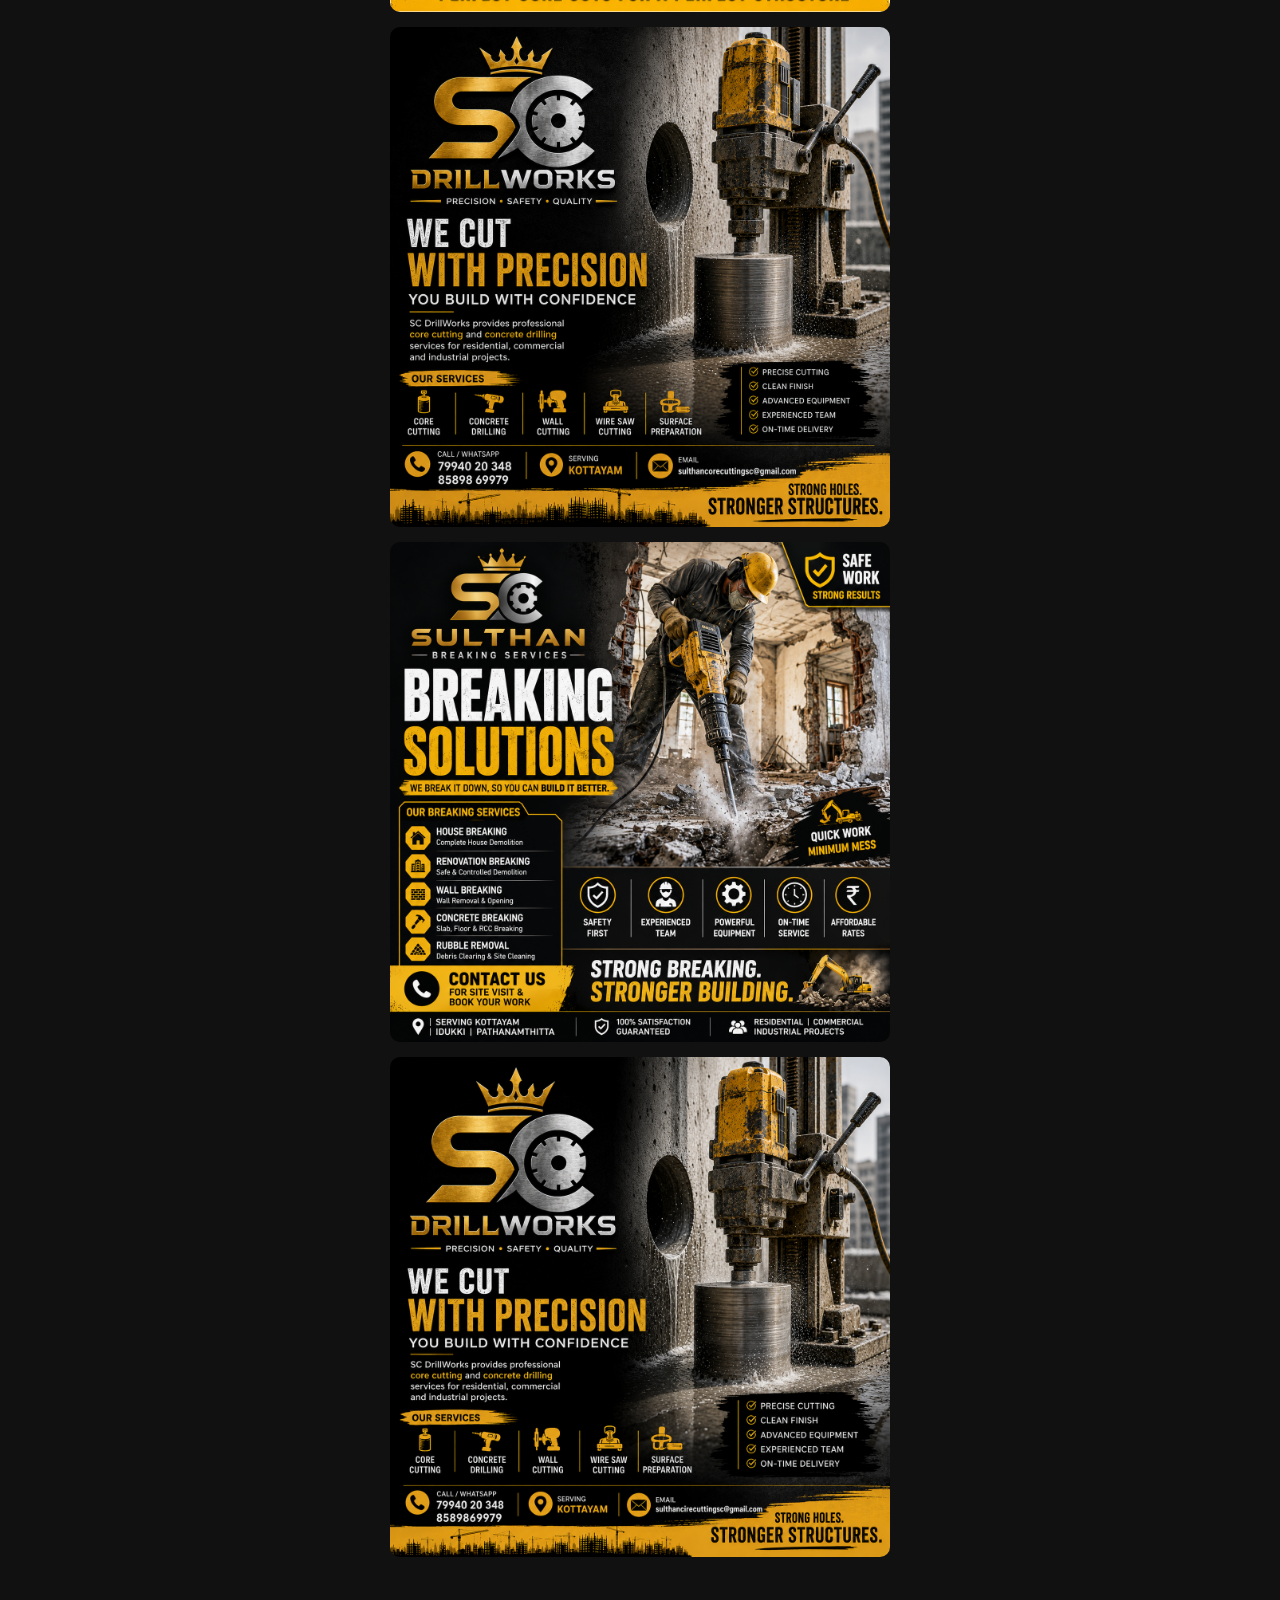
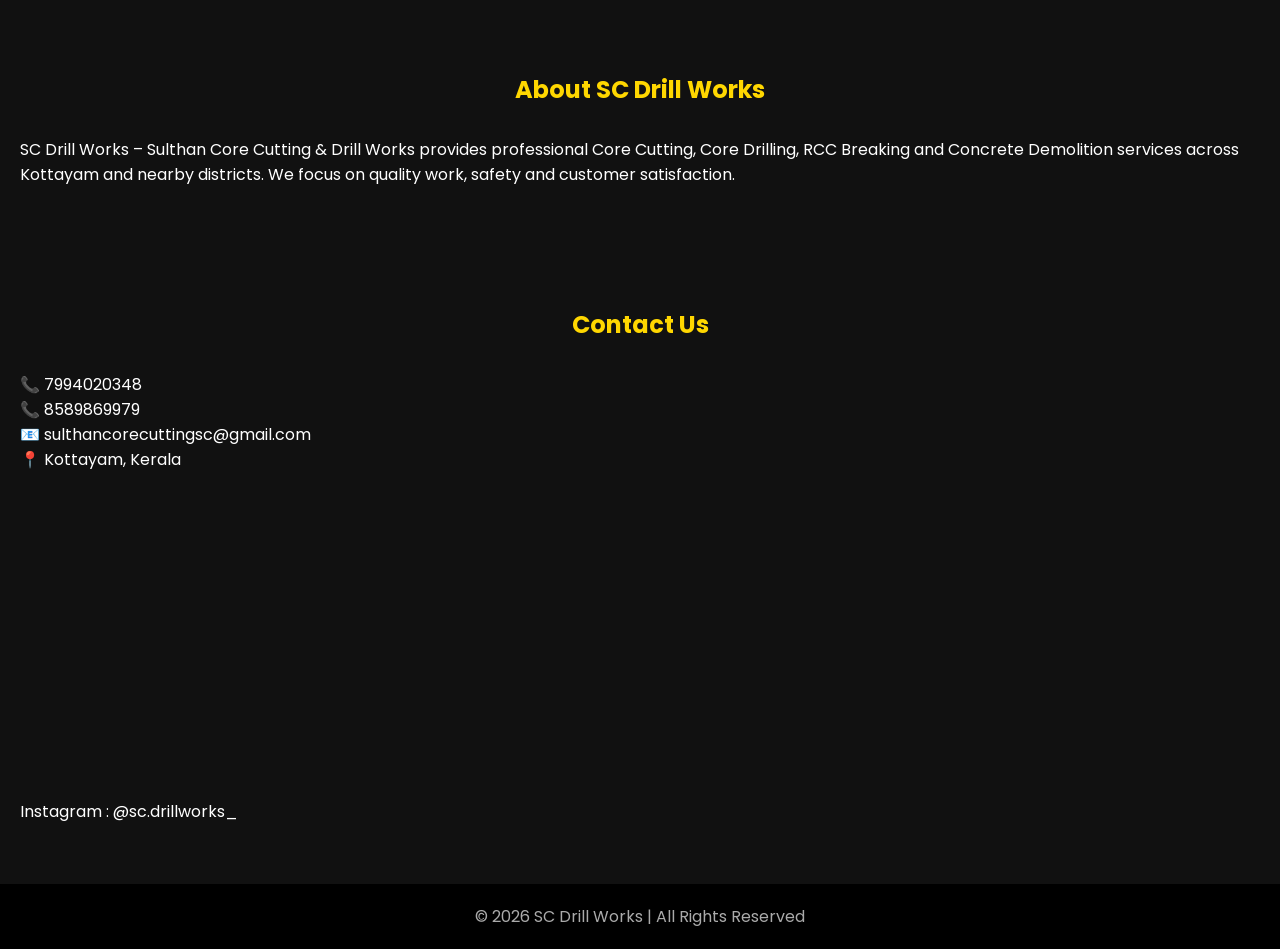
==== commit 757ecc65: "Fix image tags in index.html Removed duplicate image tag and cleaned up HTML structure." ====
--- a/index.html
+++ b/index.html
@@ -37,9 +37,7 @@
 
 <section id="home" class="hero">
 
-<img src=" file_00000000e22082
-
-089f9bb61ef2520a74.png" alt="SC Drill Works" class="hero-image">
+<img src=" file_00000000e22082089f9bb61ef2520a74.png" alt="SC Drill Works" class="hero-image">
 
 <h2>Professional Core Cutting & Drilling Services</h2>
 
@@ -121,7 +119,7 @@
 <img src="file_000000003ad48208a1126c7b1e466372.png">
 <img src="file_000000004360820887a088971395e3df.png">
 <img src="file_00000000e22082089f9bb61ef2520a74.png">
-<img src="file_00000000e22c82119ed28ec5f1c8a0af.png">
+
 
 </section>
 <!-- ABOUT<section id="why">
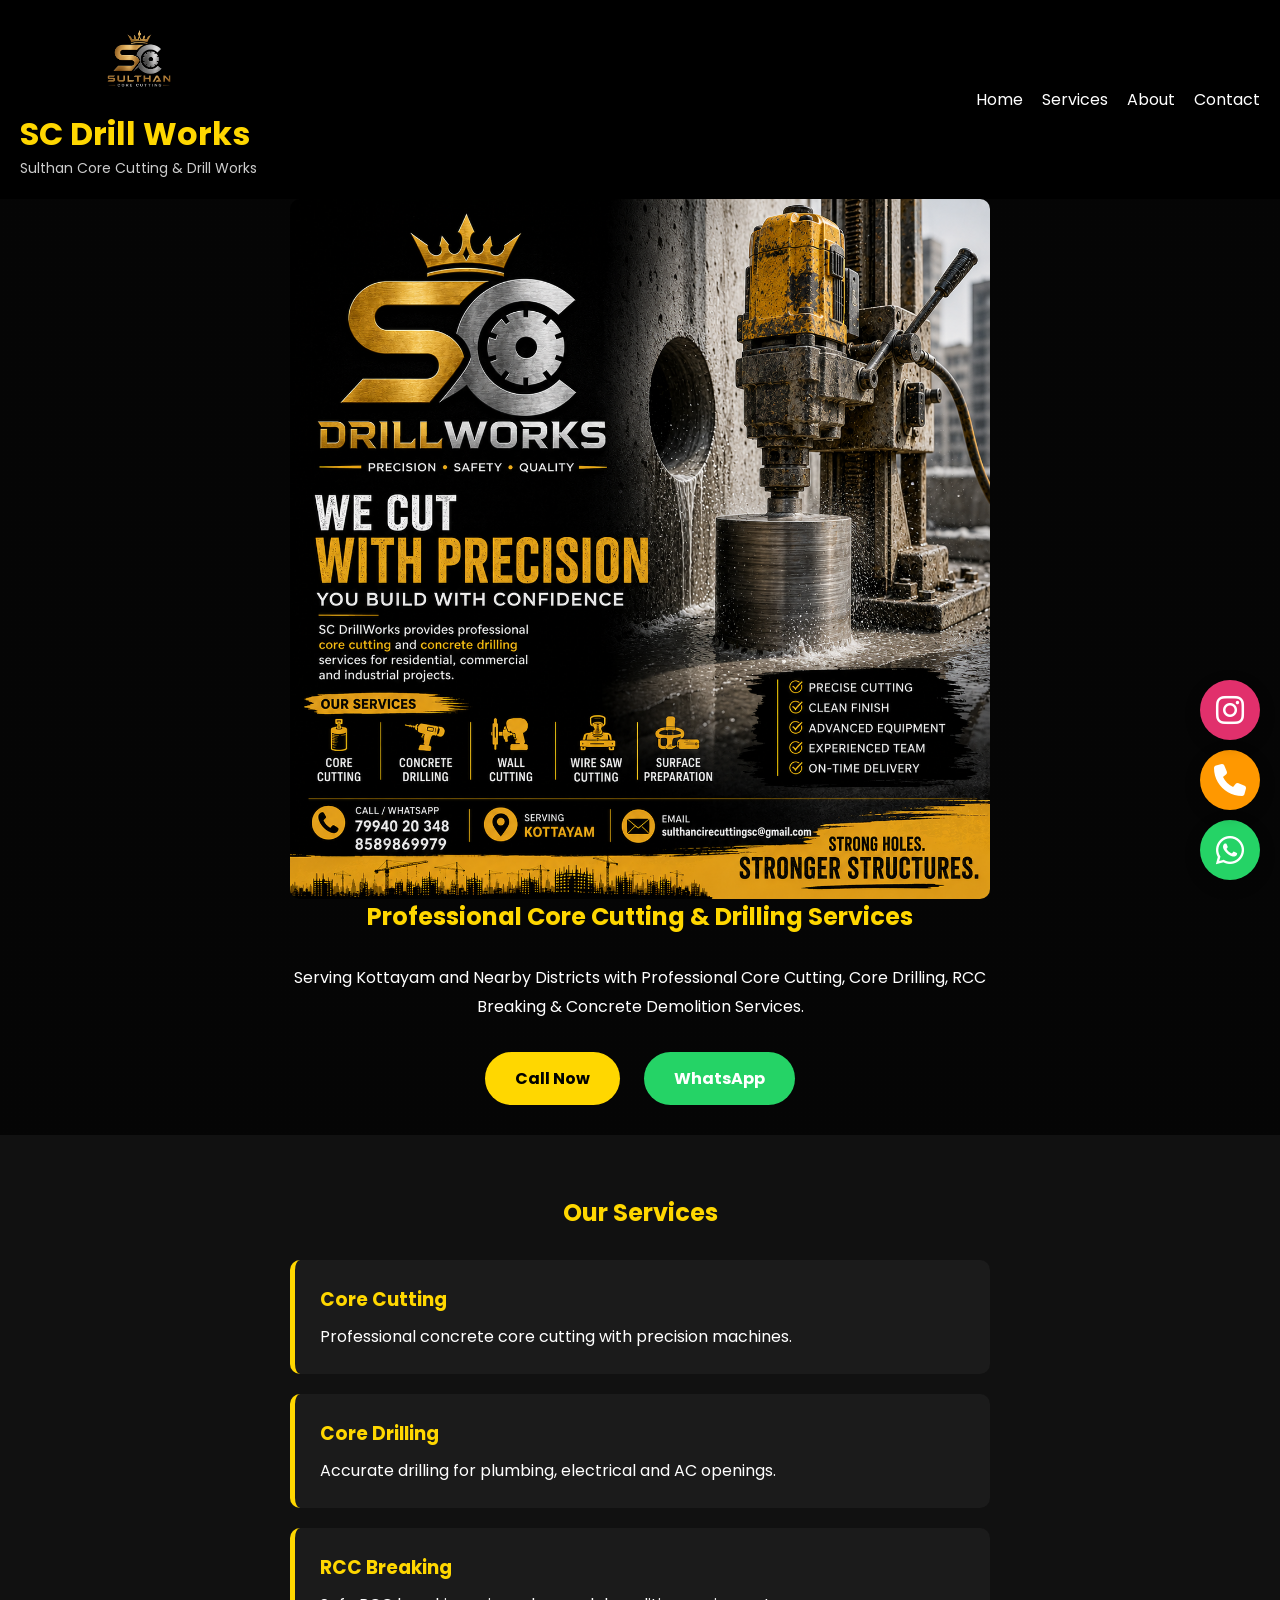
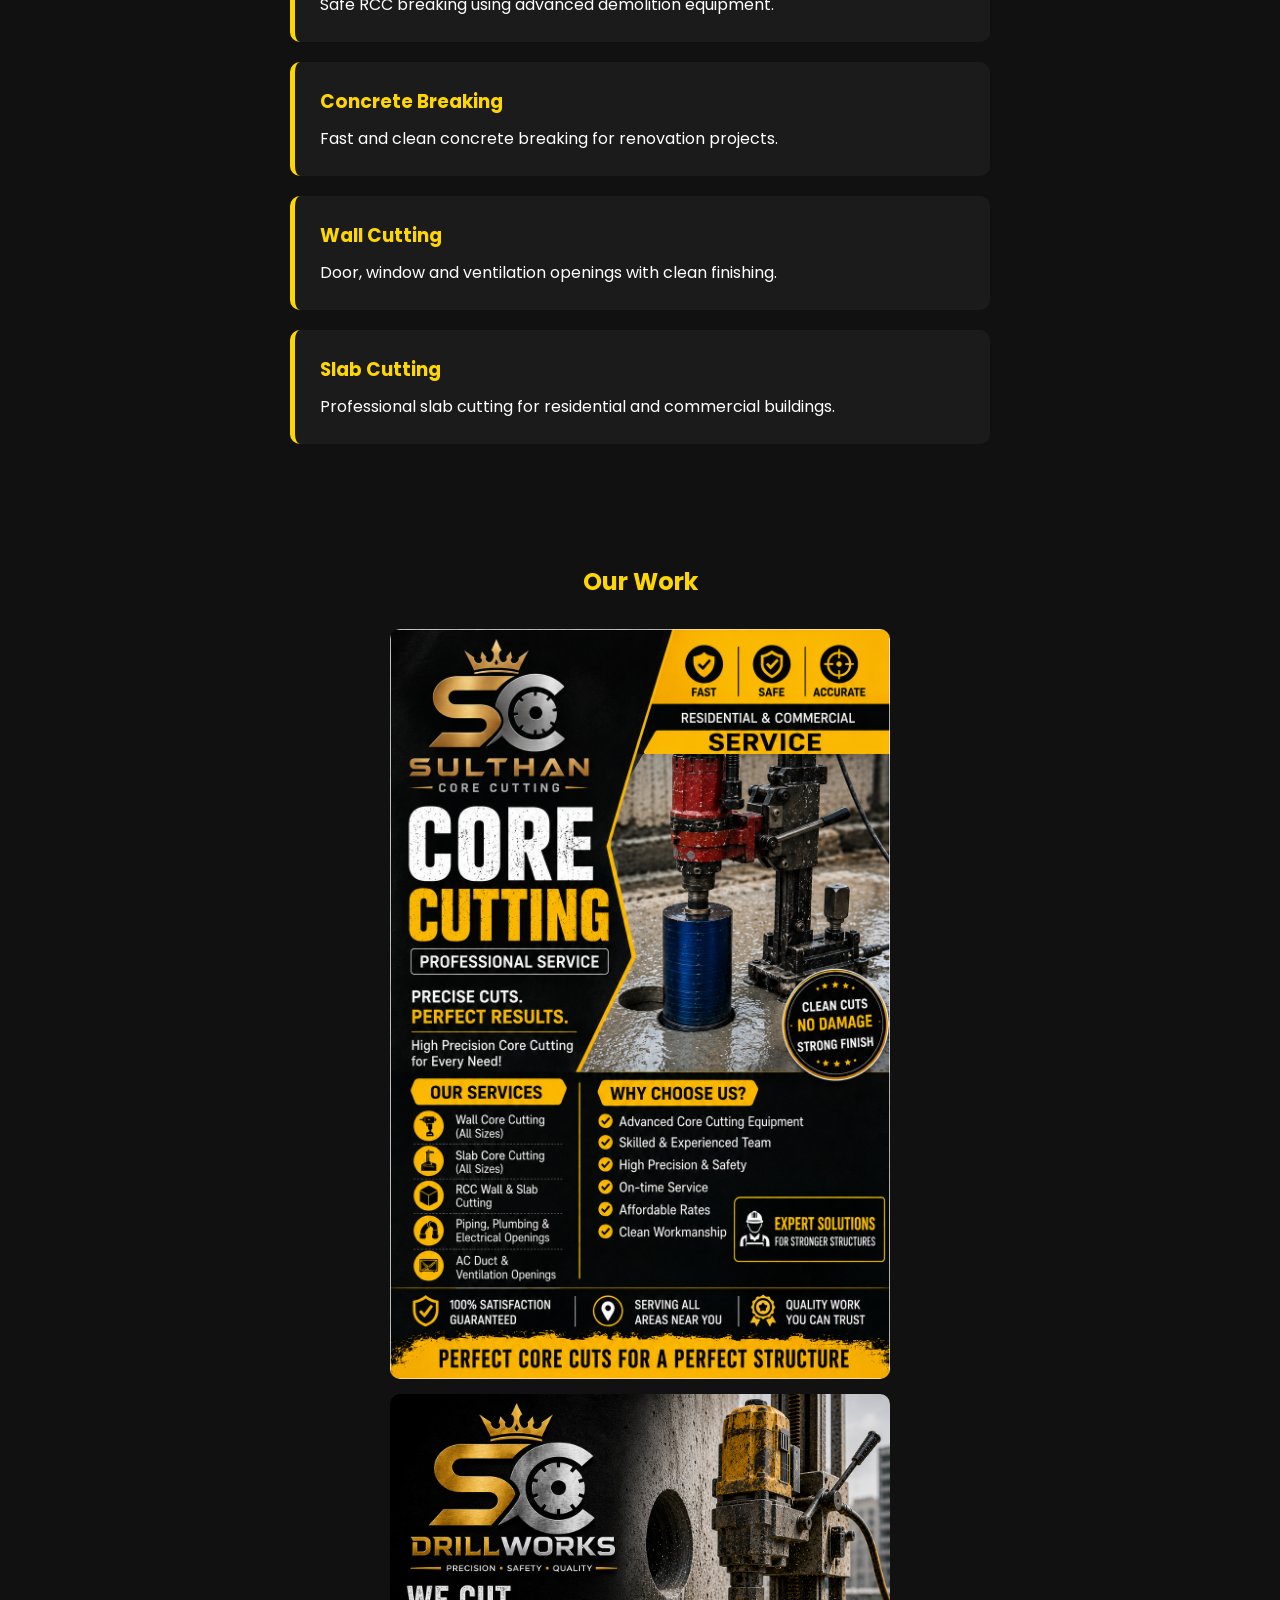
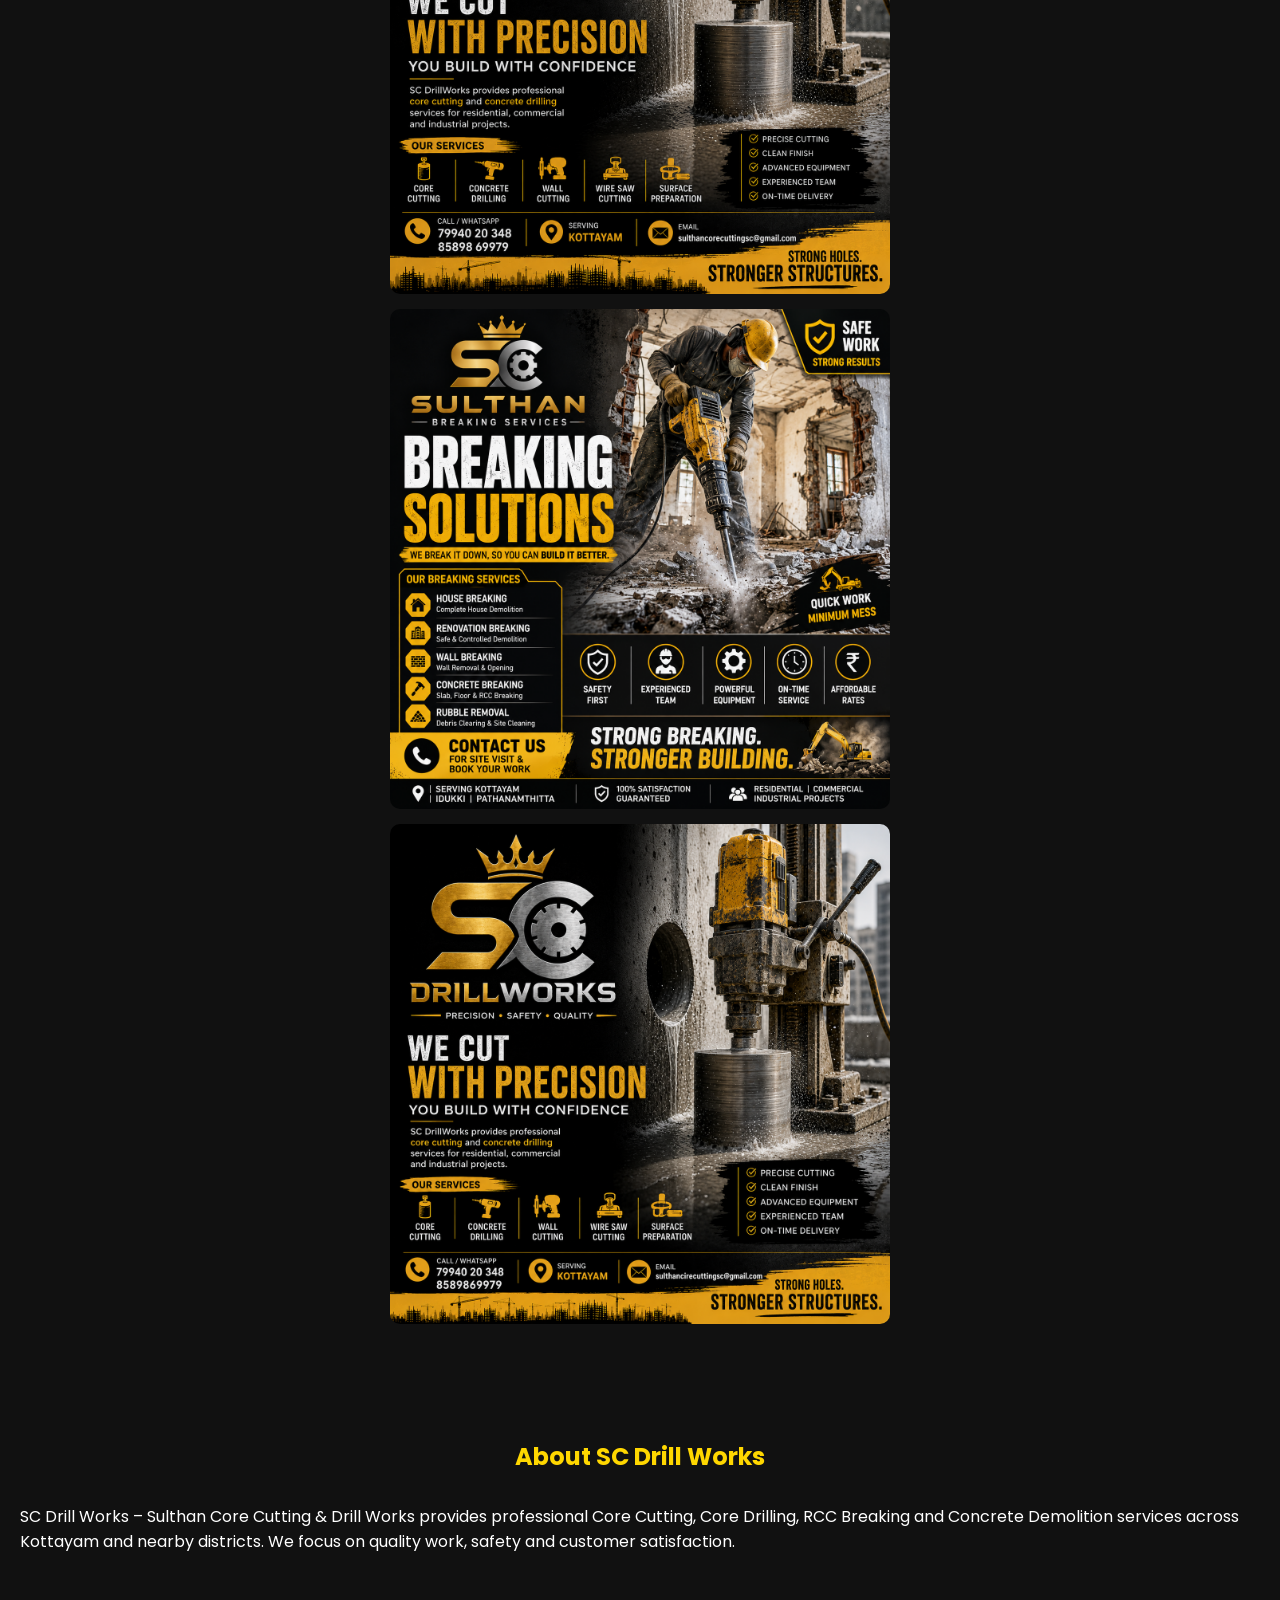
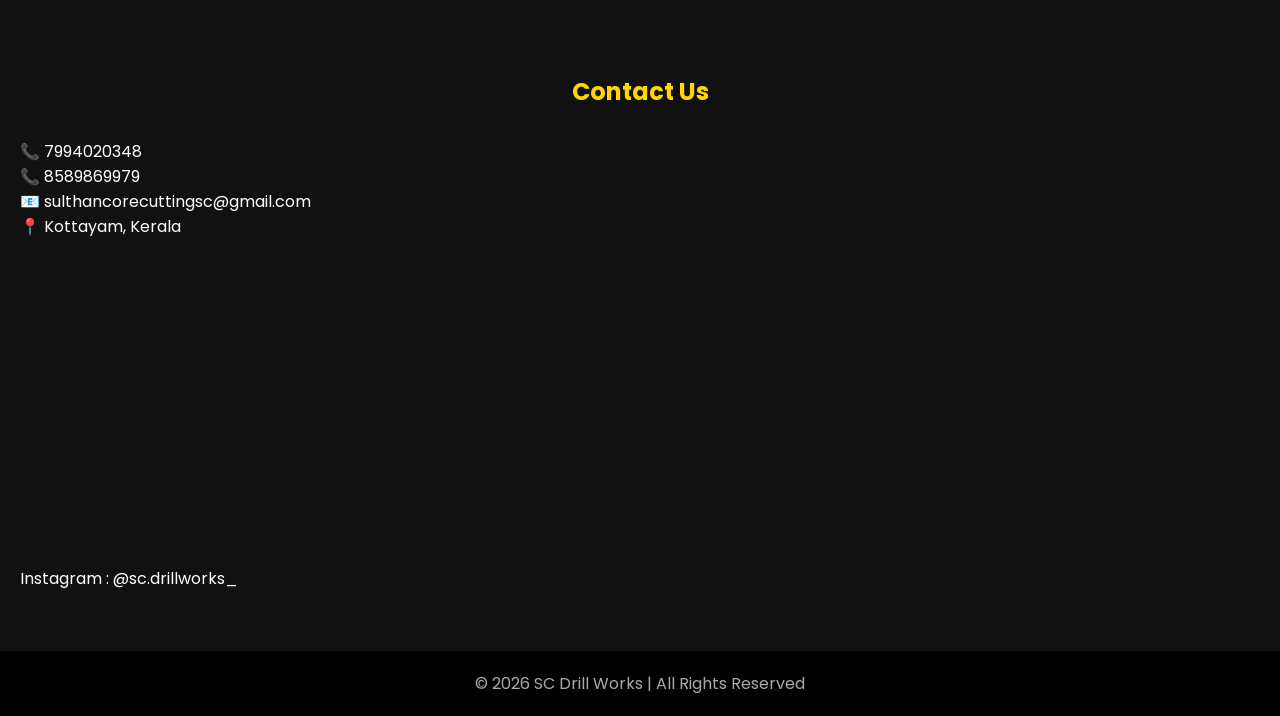
==== commit a2e77c57: "Remove first image from gallery section" ====
--- a/index.html
+++ b/index.html
@@ -37,8 +37,8 @@
 
 <section id="home" class="hero">
 
-<img src=" file_00000000e22082089f9bb61ef2520a74.png" alt="SC Drill Works" class="hero-image">
-
+<img src="file_00000000e22082089f9bb61ef2520a74.png" alt="SC Drill Works" class="hero-image">
+    
 <h2>Professional Core Cutting & Drilling Services</h2>
 
     <p>
@@ -114,12 +114,10 @@
 
 <h2>Our Work</h2>
 
-<img src="file_00000000d9a48207b823c541fa4b33b4.png">
 <img src="file_00000000351481faadbed6c9187ad93f.png">
 <img src="file_000000003ad48208a1126c7b1e466372.png">
 <img src="file_000000004360820887a088971395e3df.png">
 <img src="file_00000000e22082089f9bb61ef2520a74.png">
-
 
 </section>
 <!-- ABOUT<section id="why">
--- a/style.css
+++ b/style.css
@@ -42,8 +42,9 @@
 
 .hero{
     text-align:center;
-    padding:80px 20px;
+    padding:0 10px 20px;
     background:linear-gradient(rgba(0,0,0,.7),rgba(0,0,0,.7));
+}
 }
 
 .hero h2{
@@ -141,7 +142,7 @@
     width:100%;
     max-width:700px;
     display:block;
-    margin:20px auto;
+    margin:0 auto;
     border-radius:10px;
 }#gallery{
     text-align:center;
@@ -247,4 +248,4 @@
 .call-btn i,
 .insta-btn i{
     font-size:32px;
-}+}
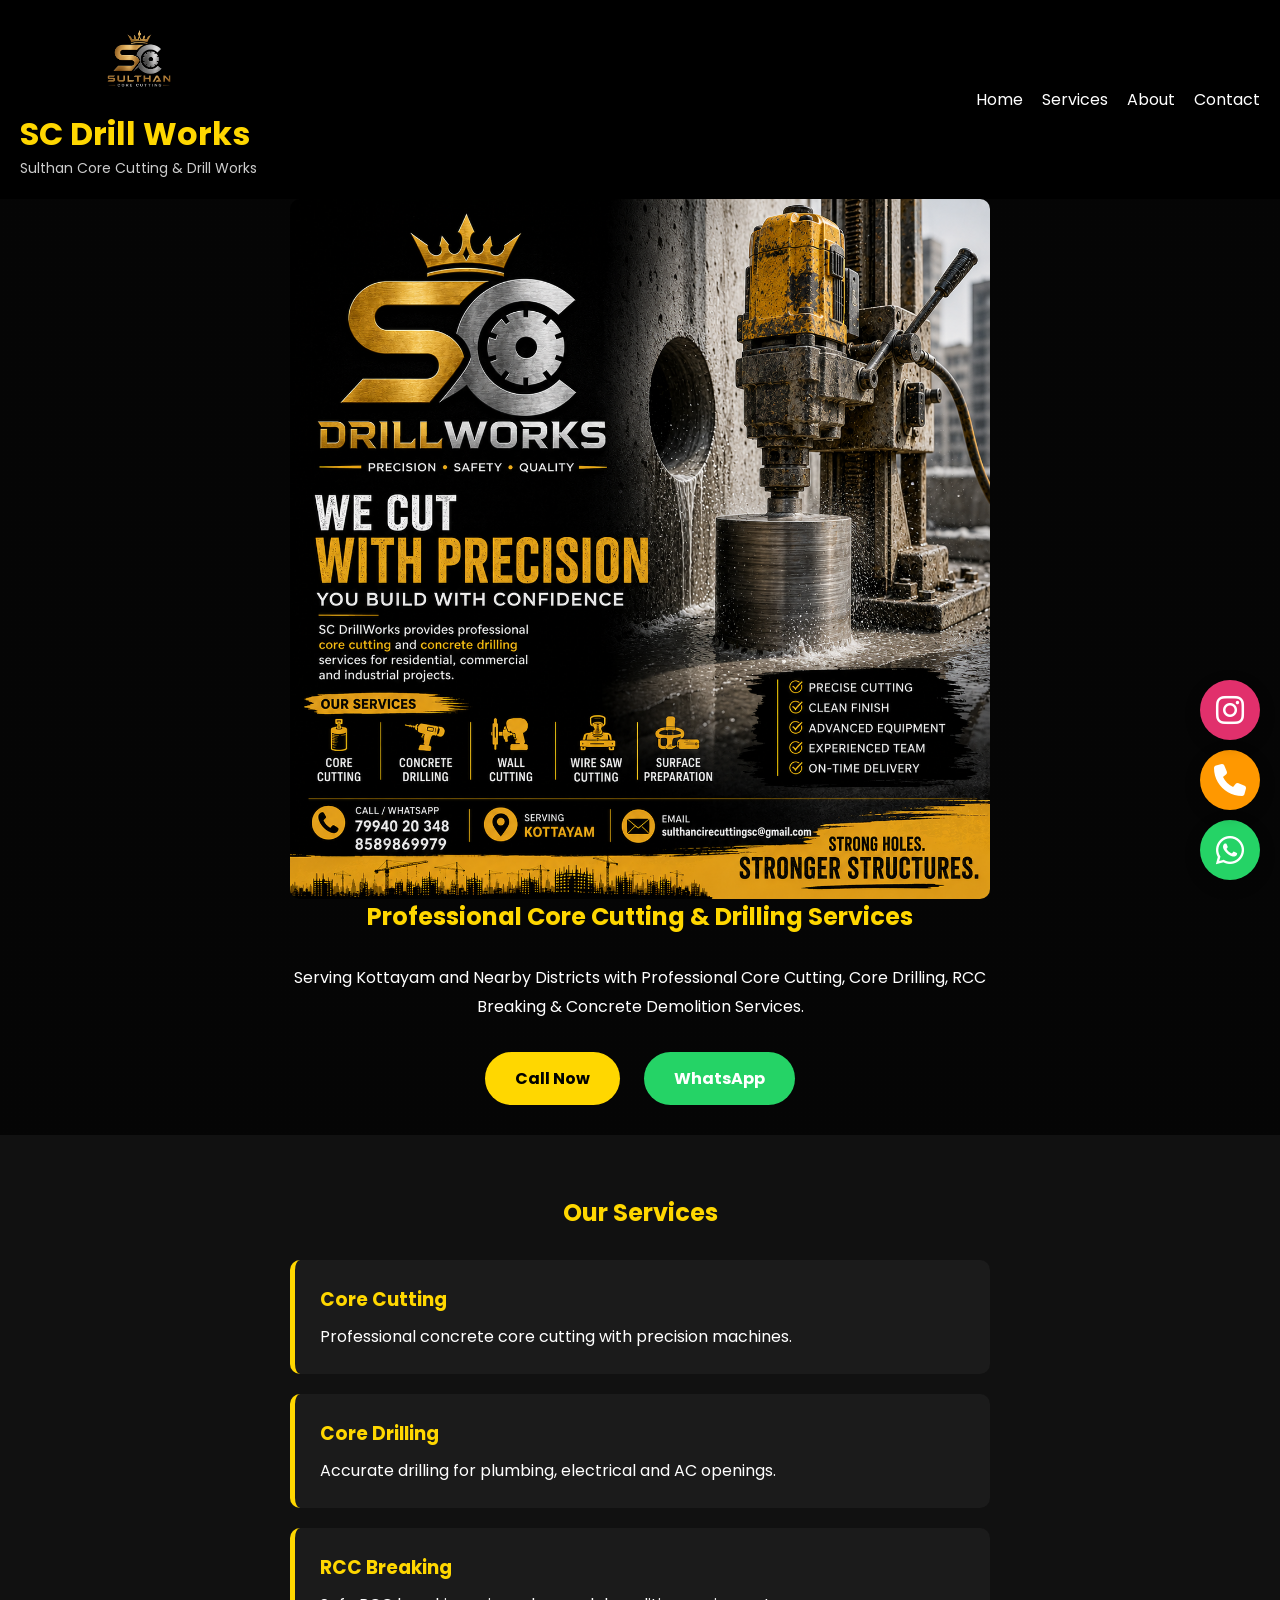
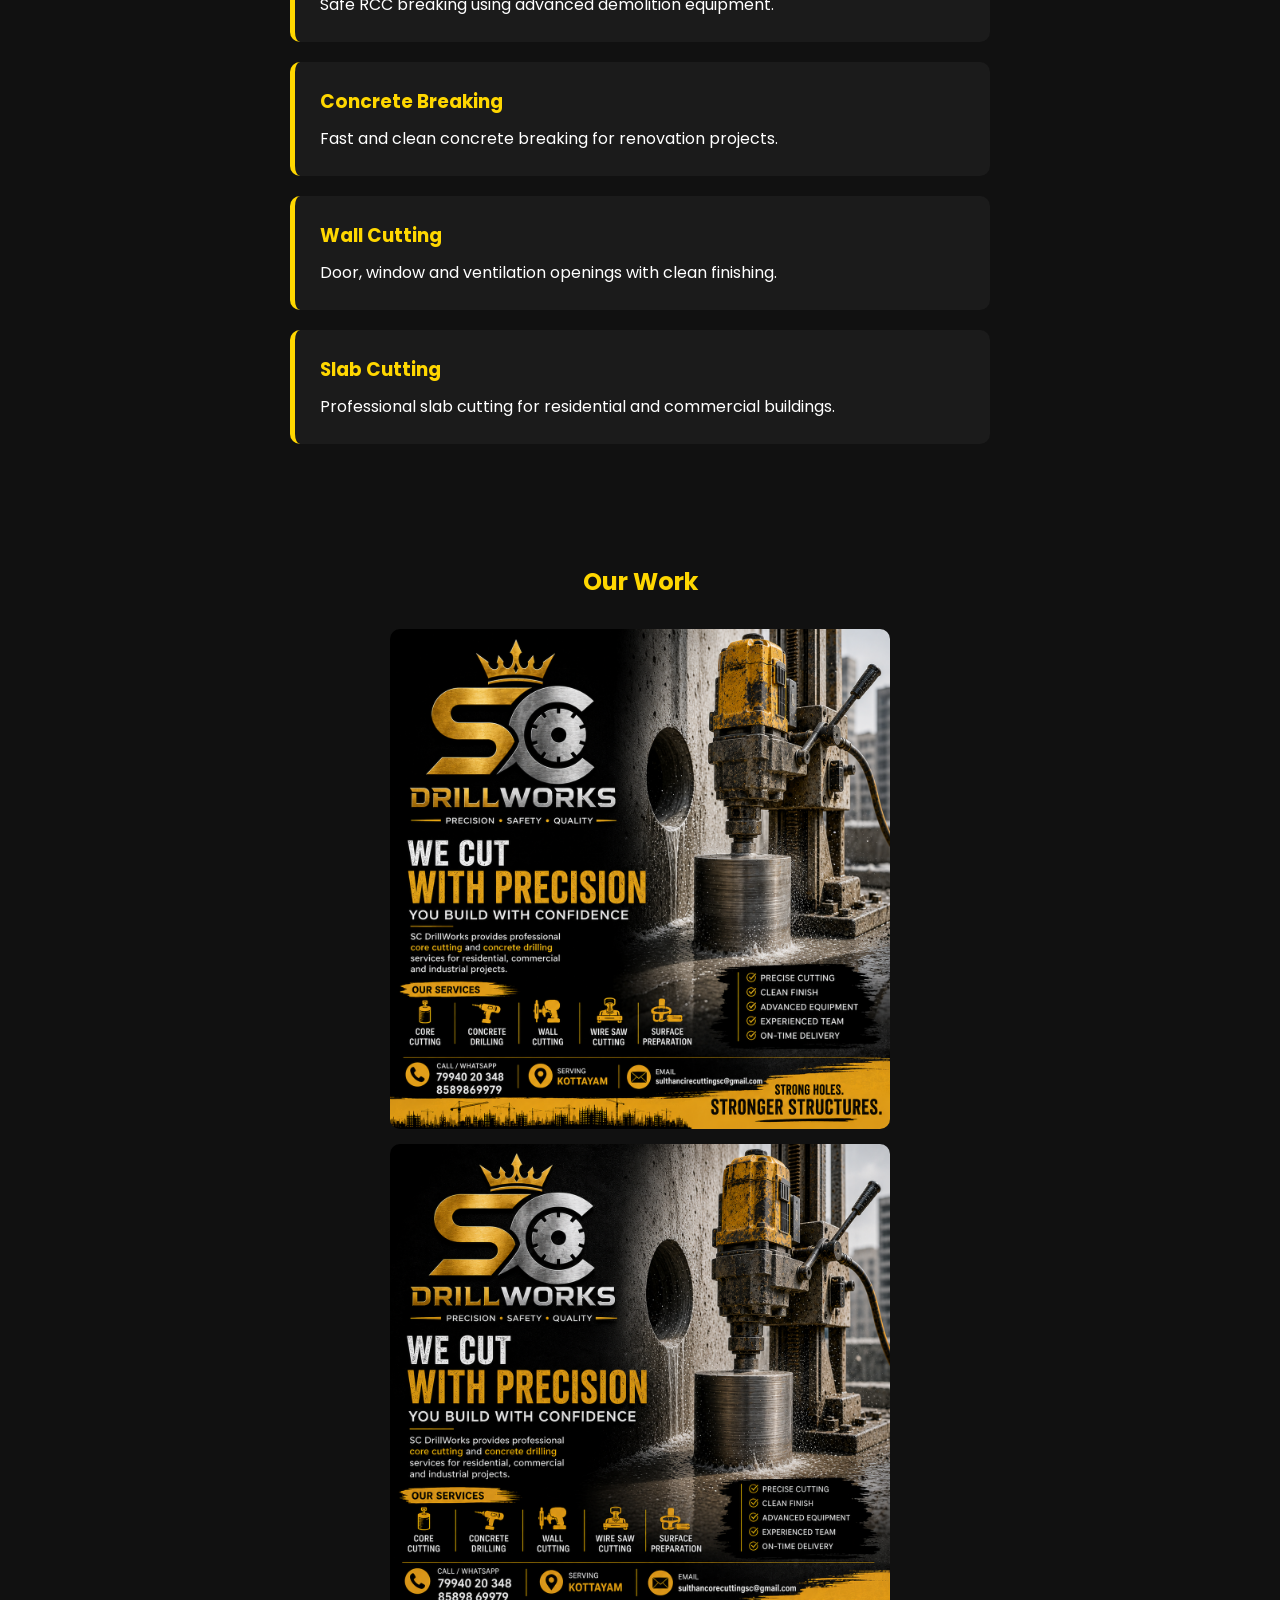
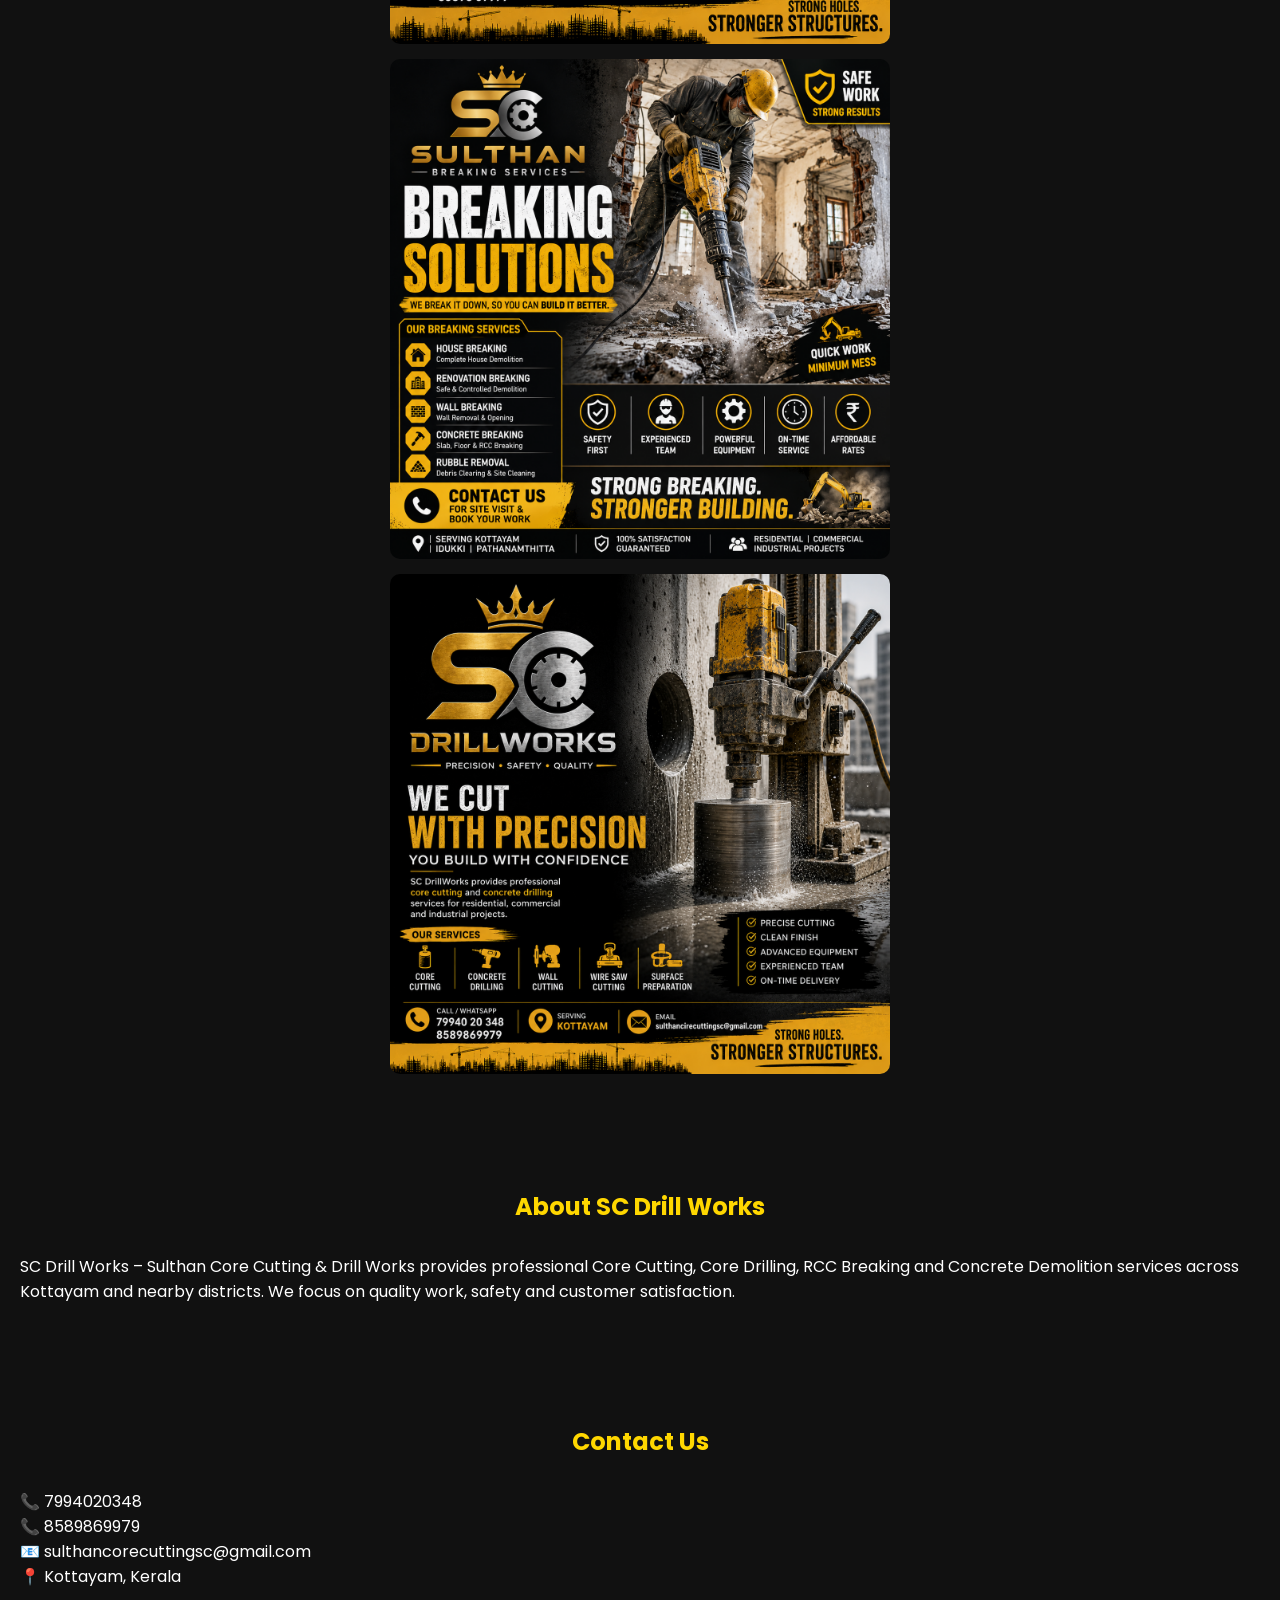
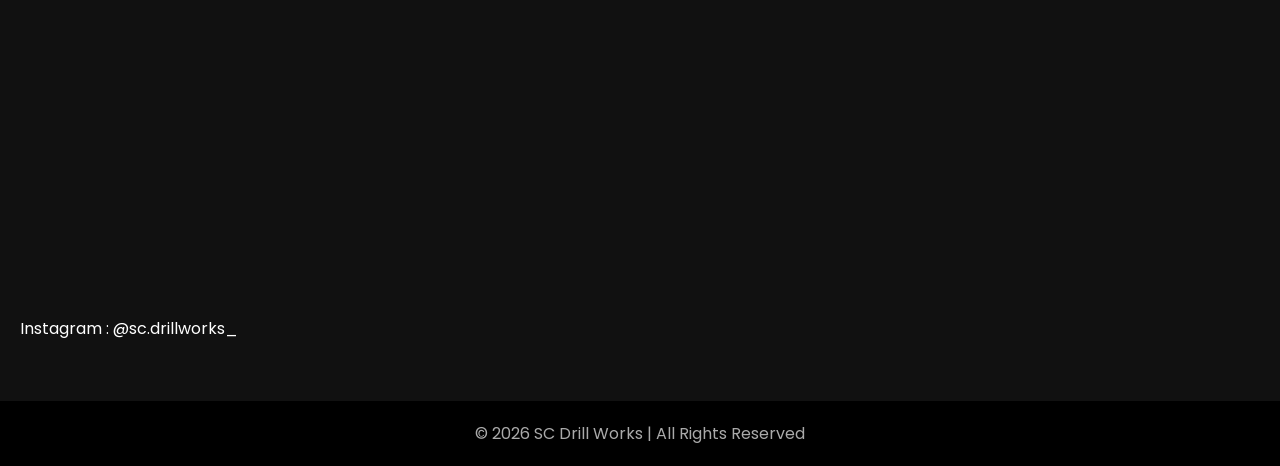
==== commit 761d3534: "Replace an image in the gallery section" ====
--- a/index.html
+++ b/index.html
@@ -114,7 +114,7 @@
 
 <h2>Our Work</h2>
 
-<img src="file_00000000351481faadbed6c9187ad93f.png">
+<img src="file_00000000e22082089f9bb61ef2520a74.png">
 <img src="file_000000003ad48208a1126c7b1e466372.png">
 <img src="file_000000004360820887a088971395e3df.png">
 <img src="file_00000000e22082089f9bb61ef2520a74.png">
